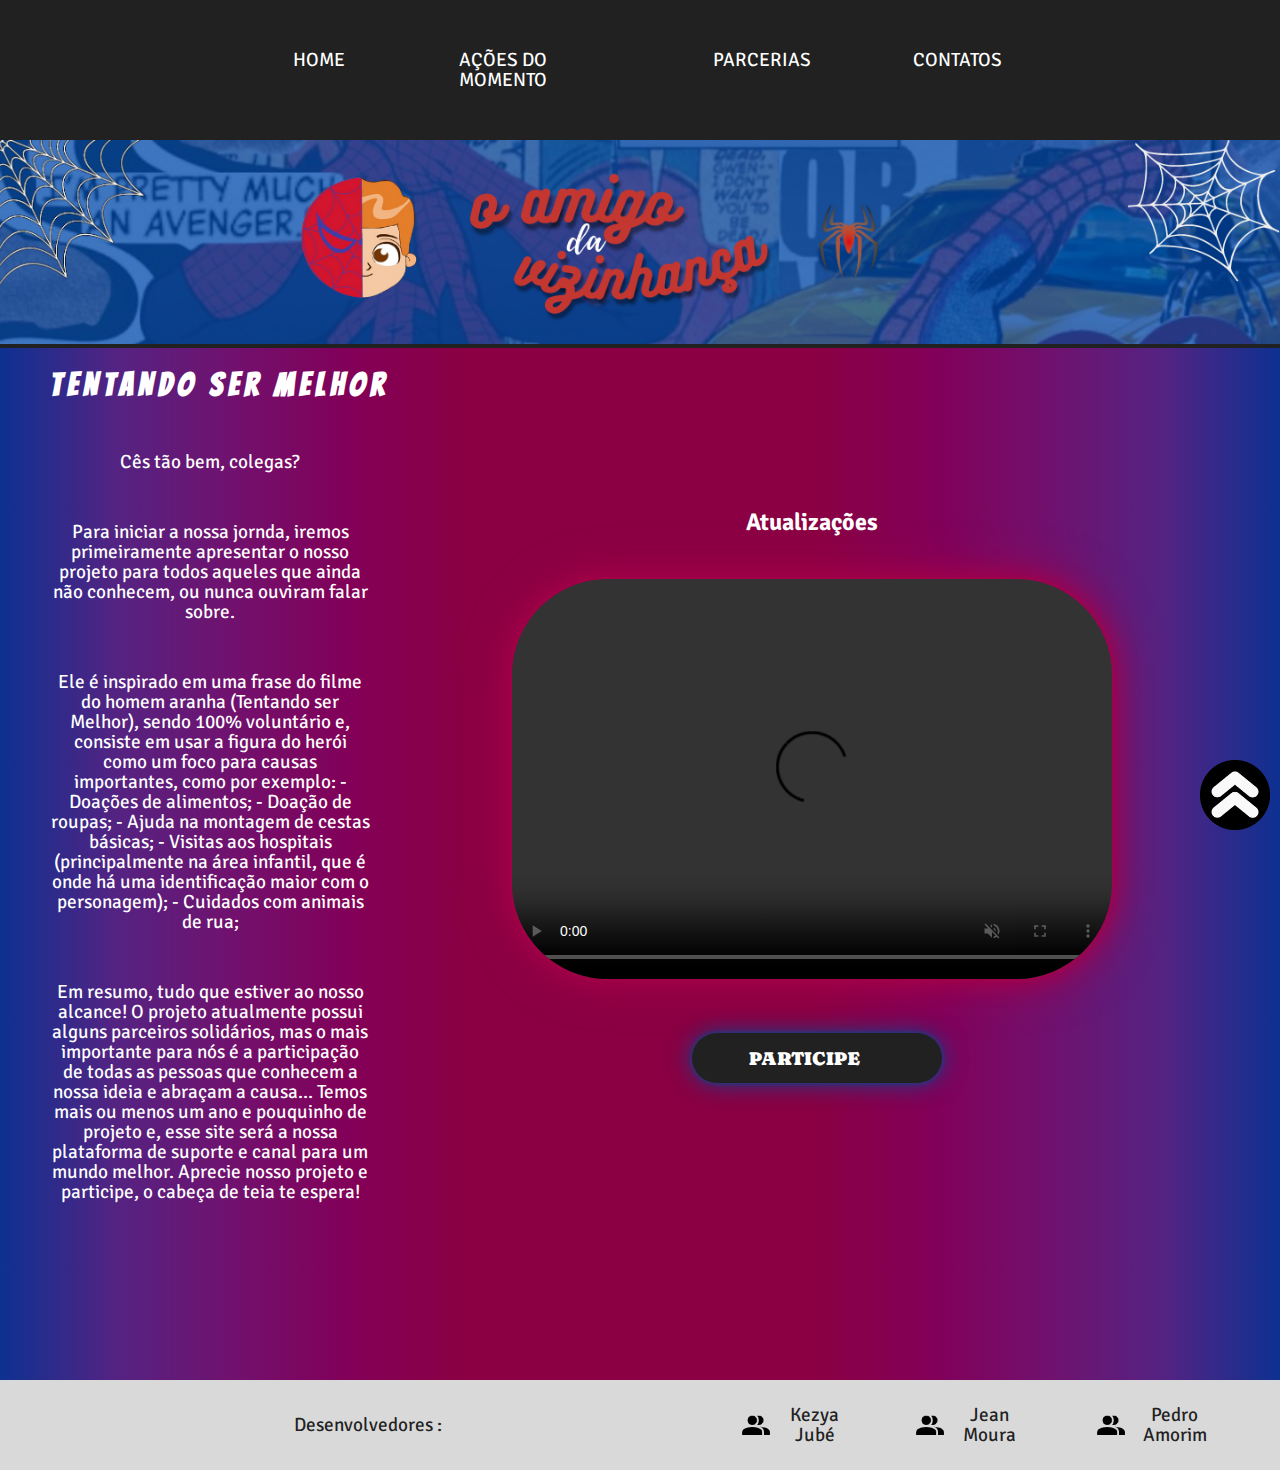
==== index.html @ 4686bcde "Add files via upload" ====
<!DOCTYPE html>
<html lang="pt-br">
<head>
	
	<meta charset="utf-8">
	<meta name="author" content="Jean Moura Carvalho">
	<meta name="description" content="site com uma imagem incial com um banner do homem aranha, que é o atrativo do projeto, este site tem como proposito de alcançar pessoas mais vulneraveis com divulgação de boas ações,doaçoes e parcerias"/>
	<meta name="viewport" content="width=device-width, initial-scale=1">
	<title>Amigo da vizinhança</title>
	<meta name="keyworld" content="spiderman,homem-aranha,doação,projeto,boas ações"/>
	<link rel="stylesheet" type="text/css" href="estilos.css">
</head>
<body>
	
		<header>
			<nav>
				
				<a href="#layout"><p>HOME</p></a>
				<a href="pag-momentos.html#AcoesDoMomento"><p>AÇÕES DO MOMENTO</p></a>
				<a href="pag-parceirias.html#layout-pag-3"><p>PARCERIAS</p></a>
				<a href="pag-contatos.html#layout-pag-4"><p>CONTATOS</p></a>
			
			
			</nav>
			
			<div class="mobile-menu-icon"> 
				<button onclick="menuShow()"><img src= "midias/menu-mobile.png" class="icon"/> </button>
			</div>

			<div class="menu-mobile">
				<ul>
				<li><a href="#layout"><p><b>HOME</b></p></a></li>
				<li><a href="pag-momentos.html#AcoesDoMomento"><p><b>AÇÕES DO MOMENTO</b></p></a></li>
				<li><a href="pag-parceirias.html#layout-pag-3"><p><b>PARCERIAS</b></p></a></li>
				<li><a href="pag-doações.html#banner"><p><b>DOAÇÕES</b></p></a></li>
				<li><a href="#"><p><b>CONTATOS</b></p></a></li>
				</ul>
			</div>
			
			
			<div id="banner" >

				<img src="banner.png">
		
			</div>
		</header>
		
		<section id="pag-1">
		
		<div id="home">
			<div id="texto-home" >
					
					
					<h1>TENTANDO SER MELHOR</h1>

					<p>Cês tão bem, colegas?</p>
				    <p> Para iniciar a nossa jornda, iremos primeiramente apresentar o nosso projeto para todos aqueles que ainda não conhecem, ou nunca ouviram falar sobre.</p>
					<p> Ele é inspirado em uma frase do filme do homem aranha (Tentando ser Melhor), sendo 100% voluntário e, consiste em usar a figura do herói como um foco para causas importantes, como por exemplo: - Doações de alimentos; - Doação de roupas; - Ajuda na montagem de cestas básicas; - Visitas aos hospitais (principalmente na área infantil, que é onde há uma identificação maior com o personagem); - Cuidados com animais de rua;</p>
					<p>Em resumo, tudo que estiver ao nosso alcance! O projeto atualmente possui alguns parceiros solidários, mas o mais importante para nós é a participação de todas as pessoas que conhecem a nossa ideia e abraçam a causa… Temos mais ou menos um ano e pouquinho de projeto e, esse site será a nossa plataforma de suporte e canal para um mundo melhor. Aprecie nosso projeto e participe, o cabeça de teia te espera!</p>

				
				</div>
				<div id="texto-mobile">
					<h1>TENTANDO SER MELHOR</h1>

						<p>Cês tão bem, colegas?
				     Para iniciar a nossa jornda, iremos primeiramente apresentar o nosso projeto para todos aqueles que ainda não conhecem, ou nunca ouviram falar sobre.
					 Ele é inspirado em uma frase do filme do homem aranha (Tentando ser Melhor), sendo 100% voluntário e, consiste em usar a figura do herói como um foco para causas importantes, como por exemplo: - Doações de alimentos; - Doação de roupas; - Ajuda na montagem de cestas básicas; - Visitas aos hospitais (principalmente na área infantil, que é onde há uma identificação maior com o personagem); - Cuidados com animais de rua;
					Em resumo, tudo que estiver ao nosso alcance! O projeto atualmente possui alguns parceiros solidários, mas o mais importante para nós é a participação de todas as pessoas que conhecem a nossa ideia e abraçam a causa… Temos mais ou menos um ano e pouquinho de projeto e, esse site será a nossa plataforma de suporte e canal para um mundo melhor. Aprecie nosso projeto e participe, o cabeça de teia te espera!</p>
					</div>
					
				<div id="pag-video" >
					<h2>Atualizações</h2>
						
					<video id="video-home" src="midias/video.mp4" autoplay lay controls muted loop preload="auto" poster="">
										Seu navegador não suporta vídeo!
							
					</video>

					<div id="btn-partipice" >
						<a href="pag-momentos.html#pag-2"><p>PARTICIPE</p></a>
						

					</div>
				
				</div>	
			

			
		</div>
			
		
	
		
		<div class="bt-topo" ><a href="#banner">
			<img  src="midias/seta.png">
			</a>
		</div>

		

			
		

		<footer >
			<div  class="footer-mobile">
	
				<p class="logo-contatos">Desenvolvedores :</p>
				<a class="logo-contatos" href="https://www.instagram.com/kezyajube/" target="_blank">

					<img src="midias/pessoas.png" />
					<p>Kezya Jubé</p></a>
					
				<a class="logo-contatos" href="https://www.instagram.com/puts_gg/" target="_blank">
					<img src="midias/pessoas.png" />
					<p>Jean Moura</p></a>
					
				

				<a  class="logo-contatos" href="mailto:pedroamorimduarte4@gmail.com">
					<img src="midias/pessoas.png"/> <p>Pedro Amorim</p> </a>
		</div>
		</footer>
		</section>
		
	</body>
</html>
---- estilos.css ----
@import url('https://fonts.googleapis.com/css2?family=Bangers&family=Caprasimo&family=Signika+Negative:wght@300&display=swap');

* {
  margin: 0;
  padding: 0;
}


body {
  background-image: linear-gradient(to right, #0d3192, #542382, #71116e, #820058, #8a0043, #8a0043, #8a0043, #8a0043, #820058, #71116e, #542382, #0d3192);
  width: 100%;
}


header {
  background-color: #212121;
  
  
}

header img,nav,footer {
  width:100vw;
  height: 100%;
}
header img{width: 100%;}

nav {
  text-align: center;
  width: 100%;
  display: flex;
  justify-content: center;
 
}

nav a {
  text-decoration: none;
  color: #ffffff;
}

nav p {
  color: #ffffff;
}

nav p:hover {
  text-decoration: none;
  color: #afdbfe;
  align-items: center;
  font-size: 1.5em;
  transition: 0.30s;
}

#home{
display:flex;
 }

#home h1{
	margin-left: 50px;
}

h1 {
  color: #ffffff;
  margin:20px;
  font-size: 2em;
  font-family: Bangers, cursive;
  letter-spacing: 5px;

}

p {
  font-family: Signika Negative, serif;
  color: #ffffff;
  margin:50px;
  line-height: 20px;
  font-size: 1.2em;
  width: 50%;
  text-align: center;
}

h2 {
  font-family: Signika Negative, serif;
  color: #ffffff;
  margin: 7%;

  text-align: center;
}
#texto-home{
	width: 50%;
}
#pag-video {
  margin-top: 150px;
  position:absolute;
  left: 40%;
  top:35%;

}

#video-home {
  width:600px;
  height:400px;
  border-radius: 1in;
  box-shadow: 0 0 5px #a70049, 0 0 25px #a70049, 0 0 50px #a70049;
  transition: 0.5s;
  
}
#video-home:hover{
	border-radius: 25px;
}

#btn-partipice {
	 width: 250px;
	 height: 50px;
	 margin-left: 30%;
	 background-color: #212121;
	 border-radius: 30px;
	 box-shadow: 0 0 5px #0d448c, 0 0 25px #0d448c;
	 cursor: url(cursor.png), pointer;
	 text-align: center;
	
	
	
	 

}
#btn-partipice:hover{
	box-shadow: 0 0 5px #0d448c, 0 0 25px #ffffff;
	width: 280px;
}

#btn-partipice p{
  font-family: Caprasimo;
  color: white;
  font-size: 1.2em;
   position: relative;
 	top: 15px;
}

#btn-partipice a{
 text-decoration: none;
}

#btn-partipice p:hover {
  font-family: Caprasimo;
  color: white;
  text-decoration: none;
  font-size: 1.4em;
  transition: 0.5s;

}

.footer-mobile {
  background-color: #D9D9D9;
  width: 100vw;
  height: 90px;
  margin-top: 10%;
  display: flex;
  justify-content: center;
  position: relative;
 bottom:0;
}
.footer-mobile a {text-decoration: none;}
.footer-mobile p{ color: #212121;}
.logo-contatos {
  display: flex;
  justify-content: center;
  align-items: center;
  margin: 40px;
}

.logo-contatos img {
  width: 30px;
  height: 30px;
  margin-right: 10px;
}

.logo-contatos p {
  font-family: Signika Negative, serif;
  color: #212121;
  text-decoration: none;
  font-size: 1.2rem;
  margin: 0;
}


.bt-topo{background-color:#212121;
	width: 70px;
	height: 70px;
	border-radius: 35px;
	position: fixed;
	right: 10px;
	bottom: 70px;
	z-index: 1;
}
.bt-topo img{
	width: 70px;
	height: 70px;
}
.bt-topo:hover{
	box-shadow: 0 0 5px #ffffff, 0 0 25px #ffffff,0 0 50px #ffffff,0 0 100px #ffffff,0 0 200px #ffffff;
	transition: 0.5s;
}
.logo-contatos {
	display: flex;
	justify-content:center;
	text-align: right;
	margin:20px;
}
.logo-contatos img{
	width:30px;
	height: 30px;
}
.logo-contatos a{
	margin-bottom: 50px;
	display: flex;
}
#home,#pag-1{
	padding: 0;
	margin: 0;
}
/*pagina ações do momento*/
#pag-2{
width:100%; 
display: flex;
}

#pag-2 h1{
	margin-left:15%;
}

input {display:none;}

.carousel {
    overflow: hidden;
    position: relative;
  	right: 20%;
    bottom:20px;
    width: 500px;
    height: 40%;
   background-image: linear-gradient(to bottom, #0d3192, #542382, #71116e, #820058, #8a0043, #8a0043, #8a0043, #8a0043, #820058, #71116e, #542382, #0d3192);
    border-radius: 20px;
    margin:10%;
}

.carousel-images {
    position: relative;
    top: 0;
    left: 0;
    display: flex;
    width: 400%;
    height: 30%;
    transition: 0.5s;
}

.carousel-images img {
	width: 50%;
	height: 70%;
    object-fit:contain;
}

.carousel-controls {
    height: 100%;
    justify-content: flex-end;
}

.carousel-controls, .dots {
    position: absolute;
    z-index: 1;
    display: flex;
    align-items: flex-end;
    width: 100%;
}

label {
    position: relative;
    z-index: 0;
    display: block;
    width: 24px;
    height: 24px;
    border-radius: 50%;
    background: rgba(255, 255, 255, 0.5);
    transition: 0.3s;
}

.dots {
    left: 0;
    bottom: 0;
    height: 400px;
    background: linear-gradient(transparent, #000 90%);
    gap: 12px;
    justify-content: center;
    padding-bottom: 50px;
}

input:nth-child(1):checked ~
.dots label:nth-child(1),

input:nth-child(2):checked ~
.dots label:nth-child(2),

input:nth-child(4):checked ~
.dots label:nth-child(4)

input:nth-child(3):checked ~
.dots label:nth-child(3)
{
    background: rgba(255, 255, 255, 0.95);
}

input:nth-child(1):checked ~ .carousel-images {
    translate: 0;
}

input:nth-child(2):checked ~ .carousel-images {
    translate: -25%;
}

input:nth-child(3):checked ~ .carousel-images {
    translate: -50%;
}

input:nth-child(4):checked ~ .carousel-images {
    translate: -75%;
}
/*pagina parceirias */

#pag-3{
	height:100vh;
	margin-bottom: 30%;
}
#layout-pag-3 p {width: 80%;
	margin:40px;
	position: relative;
	left: 10%;
}
#layout-pag-3 h1{
	text-align: center;
	justify-content: center;
}
#btn-Parceirias{
	width: 400px;
	height:50px;
	margin-top:60px;
	background-color: #212121;
	border-radius: 30px;
	box-shadow: 0 0 5px #0D448C,0 0 25px #0D448C;
	cursor:url(cursor.png),pointer;
	justify-content: center;
	position:absolute;
	left: 35%;
}
#btn-Parceirias:hover{
	width: 500px;
}
#btn-Parceirias p {
	font-family:Caprasimo; 
	color:white;
	position: relative;
	bottom:60%;
	
}
#btn-Parceirias a {
	text-decoration: none;
	position:relative;
	right: 40px;
}

#btn-Parceirias:hover{
box-shadow: 0 0 5px #ffffff, 0 0 25px #ffffff,0 0 50px #ffffff,0 0 100px #ffffff,0 0 200px #ffffff;
	transition: 0.5s;
}
#btn-Parceirias p:hover{
	font-family:Caprasimo; 
	color:white;
	text-decoration: none;
	font-size: 1.4em;
	transition: 0.5s;
}
.mobile-menu-icon{display:none;}
.menu-mobile{display: none;}
#texto-mobile{display: none;}

/*pagina-contatos*/
#layout-pag-4 h1{
	position: relative;
	left: 40%;}
#layout-pag-4 p  {
	position:relative;
	left: 20%;
}
#pag-logo-contatos{
	display: flex;
}
#logos img{width: 80px;
height: 80px;}
#logos p{
	font-size: 3em;
	position: relative;
	left:10px;
color: white;}
#logos a { text-decoration: none; }






















/*media query*/

@media(min-width:360px) and (max-width:480px){
*{
	padding:0;
	margin:0;
}
body{width: 100vw;
}

html{
	width:100vw;
	height: 100vh;
}

nav{
	display: none;
}

.mobile-menu-icon{
	justify-content: right;
}
.icon{
	
	height: 20px;
	width: 30px;
	
}

#banner{
	height: 100%;
	width: 100vw;

}
#home,#pag-1{
	width: 100vw;
	height: 100px;
	display: block;
}

#banner img{
	width: 100%;
	height: 100%;
}
#menu{
	display: none;
}
	
.mobile-menu-icon{
	width: 100vw;
	height: 40px;
	display:flex;
}

#texto-home p{
	display: none;
}

#pag-1 p{
	width:100%;
	font-size: 0.8em;	
}
#pag-1 h1{
	position: relative;
	left: 30%;
	width: 90%;
}

#texto-mobile{
	color: white;
	font-size: 0.8em;
	width: 80%;
	text-align: center;
	display: list-item;
}

h1{
	font-size: 1em;
	text-align: center;
}

h2{
	font-size: 0.9em;
	position: relative;
	right: 100%;
	top:40%;

}
	
#pag-video{
	height:50px;
	left:50%;
	margin-top:50%;
}

#pag-video h2{
	position: absolute;
	top: 300%;
	transform: translate(40px);
}

#video-home{
	width:300px;
	height: 200px;
	position: absolute;
	top:400% ;
	transform: translate(-50%);
}
#video-home:hover{
	border-radius: 0in;
}
	
#btn-partipice{
	width: 100px;
	height: 50px;
	position: relative;
	top:720%;
	right: 80%;
}
#btn-partipice p{
	position: relative;
	top: 15px;
	right:50px;
}
		
#btn-partipice:hover{
	width: 110px;
}
		
.footer-mobile{
	width: 100vw;
	height:80px;
	position: absolute;
	bottom: -500px;
	display: flex;	
}

.logo-contatos img{
	width: 20px;
	height: 20px;
	position: relative;
	top:5px;
	right: 50%;


}
.logo-contatos p{
	width: 100%;
	position: relative;
	top: 15px; 
	right: 16px;
	font-size:0.7em;
	margin:0;
	padding: 0;
}
.logo-contatos{
	display: block;
	width: 100vw;
	margin:0;
	padding: 0;
}

.open{
	display: block;
	}
	
.bt-topo{
	width: 2px;
	height:2px;
	position: fixed;
	left: 80%;
	bottom: 100px;
	z-index: 1;
}
	
.bt-topo img{
	width: 40px;
	height: 40px;
	}

		/*pag-2*/
#pag-2{display: block;
}
#pag-2 p{
	font-size: 0.8em;
	width: 80%;
	margin: 0;
	position: relative;
	left: 50px; 
	
}
	
.carousel{
	width: 60vw;
	position: relative;
	bottom: 30%;
	left:50px;
	margin-right: 0;
}

.carousel-images{margin-right: 0;}

/*pagina-parcerias*/

#pag-3 p{
	font-size: 0.8em;
	width: 80%;
	margin: 0;
	position: relative;
	left: 50px; 
}
#btn-Parceirias{
	width: 300px;
	position: relative;
	left:10%;
}
#btn-Parceirias p{
	font-size: 0.8em;
	position: relative;
	top:15px;
	right:30%;
}
#btn-Parceirias:hover{
	width:320px;
} 
#btn-Parceirias:hover p{
	font-size: 1em;
	position: relative;
	top:3px;
}
}
	


































@media (min-width:481px) and (max-width: 768px){
	body,nav,header,footer,#pag-1,#pag-2,#pag-3{width: 100vw;
	}


#pag-1,#pag-2,#pag-3{
	width: 133vw;
	display: block;
	background-color:blue;
	}

#pag-1{display: block;}
#pag-1 h1 {
	position: relative;
	top:25px;
	left: 50%;
}
#pag-1 p{
	
	position:relative;
	left: 30px;
}
header{
	width: 133vw;
}
header a{
	font-size:0.8em;
	margin: 0;
	padding: 0;
}
nav{
	width: 100vw;
}
#texto-mobile{
	width: 180vw;
	display:inline;
	position: relative;
	left:10px;
}
#texto-mobile h1{
position: relative;
left: 50px;
}
#texto-home{
	display: none;
}
#video-home{
	width: 150px;
	height: 100px;	
}
.bt-topo{
	position: relative;
	bottom:-70px;
	left: 85%;
}
.footer-mobile{
	width: 133vw;
}
#pag-video{
	position: relative;
	
	
}

}










@media (min-width:769px) and (max-width:1024px){
 section, nav,header{
 	width: 100%;}

 nav{
 }

 nav a{
 	margin:0;
 }
 nav p{
 	font-size: 1em;}

 p{
 	font-size: 0.8em;

 }
  #pag-1 {
  	background-color:gray;
    display: flex;
    flex-direction: column;
    align-items: center;
  }
  #home{

  	display: block;
  }

  #texto-home {
    margin-bottom: 20px;
    width: 90%;
  }
  h2{
  	position: relative;
  	right: 80px;
  }

  #pag-video {
  	margin:20px;
    width: 90%;
    position:absolute;
    top: 150%;
    border-radius:none;
    
  }
  footer {
  	width: 100%;
    position: absolute;
    top: 300%;
  }

#bt-topo{
	position: fixed;
	right: 30px;
	top: 80%;
	z-index: 1
}

#pag-2 p {
	font-size: 1em;
}
#btn-Parceirias{
	width: 300px;

}
}
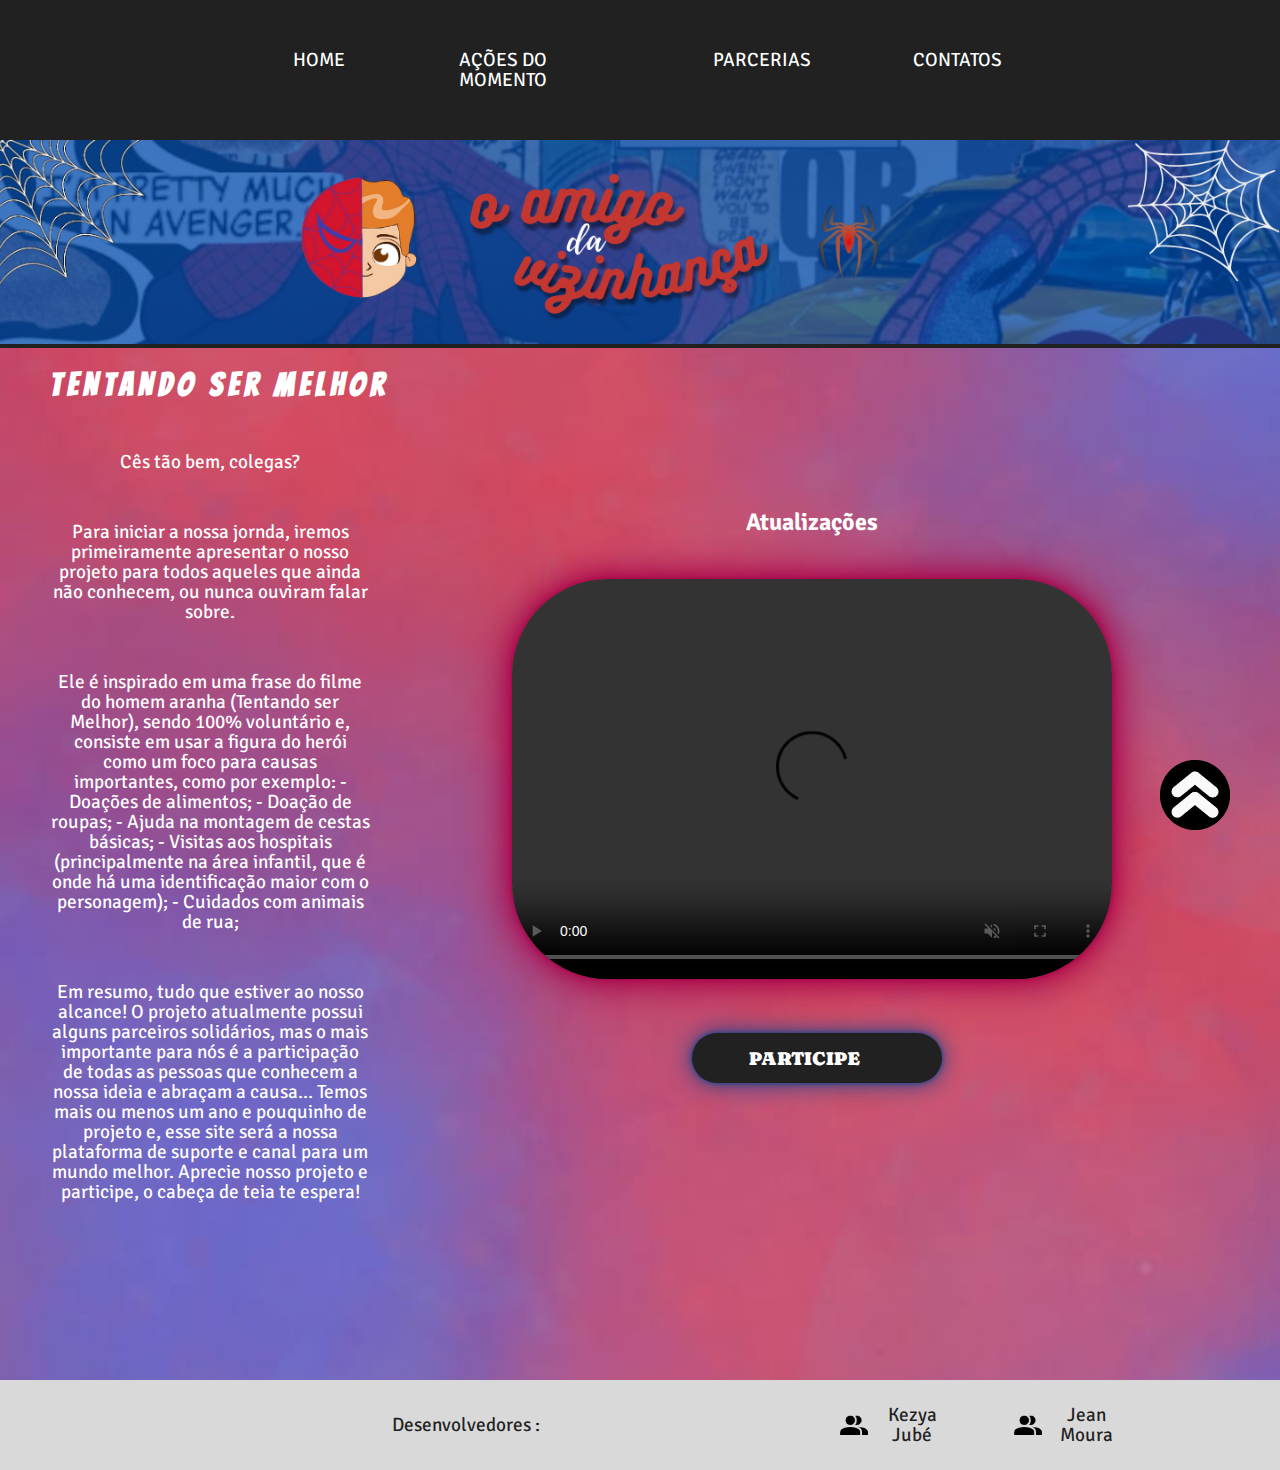
==== commit 9c0b92b5: "Add files via upload" ====
--- a/index.html
+++ b/index.html
@@ -10,7 +10,7 @@
 	<meta name="keyworld" content="spiderman,homem-aranha,doação,projeto,boas ações"/>
 	<link rel="stylesheet" type="text/css" href="estilos.css">
 </head>
-<body>
+<body id="1" background="midias/fundo.png">
 	
 		<header>
 			<nav>
@@ -92,7 +92,7 @@
 		
 	
 		
-		<div class="bt-topo" ><a href="#banner">
+		<div class="bt-topo" ><a href="#1">
 			<img  src="midias/seta.png">
 			</a>
 		</div>
@@ -117,9 +117,7 @@
 					
 				
 
-				<a  class="logo-contatos" href="mailto:pedroamorimduarte4@gmail.com">
-					<img src="midias/pessoas.png"/> <p>Pedro Amorim</p> </a>
-		</div>
+			
 		</footer>
 		</section>
 		
--- a/estilos.css
+++ b/estilos.css
@@ -7,7 +7,7 @@
 
 
 body {
-  background-image: linear-gradient(to right, #0d3192, #542382, #71116e, #820058, #8a0043, #8a0043, #8a0043, #8a0043, #820058, #71116e, #542382, #0d3192);
+ 
   width: 100%;
 }
 
@@ -181,12 +181,13 @@
 }
 
 
-.bt-topo{background-color:#212121;
+.bt-topo{
+	background-color:#212121;
 	width: 70px;
 	height: 70px;
 	border-radius: 35px;
 	position: fixed;
-	right: 10px;
+	right: 50px;
 	bottom: 70px;
 	z-index: 1;
 }
@@ -389,12 +390,12 @@
 #pag-logo-contatos{
 	display: flex;
 }
-#logos img{width: 80px;
-height: 80px;}
+#logos img{width: 50px;
+height: 50px;}
 #logos p{
-	font-size: 3em;
+	font-size: 1em;
 	position: relative;
-	left:10px;
+	left:-80px;
 color: white;}
 #logos a { text-decoration: none; }
 
@@ -421,289 +422,316 @@
 
 /*media query*/
 
-@media(min-width:360px) and (max-width:480px){
-*{
-	padding:0;
-	margin:0;
-}
-body{width: 100vw;
-}
-
-html{
-	width:100vw;
-	height: 100vh;
-}
-
-nav{
-	display: none;
-}
-
-.mobile-menu-icon{
-	justify-content: right;
-}
-.icon{
+@media(min-width:350px) and (max-width:768px){
 	
-	height: 20px;
-	width: 30px;
+	*{
+		padding:0;
+		margin:0;
+	}
 	
-}
-
-#banner{
-	height: 100%;
-	width: 100vw;
-
-}
-#home,#pag-1{
-	width: 100vw;
-	height: 100px;
-	display: block;
-}
-
-#banner img{
+	body{
+		width: 100vw;
+	}
+
+	html{
+		width:100vw;
+		height: 100vh;
+	}
+
+	nav{
+		display: none;
+	}
+
+	.mobile-menu-icon{
+		justify-content: right;
+	}
+	.icon{
+		
+		height: 20px;
+		width: 30px;
+		
+	}
+
+	#banner{
+		height: 100%;
+		width: 100vw;
+
+	}
+	#home,#pag-1{
+		width: 100vw;
+		height: 100px;
+		display: block;
+	}
+
+	#banner img{
+		width: 100%;
+		height: 100%;
+	}
+	#menu{
+		display: none;
+	}
+		
+	.mobile-menu-icon{
+		width: 100vw;
+		height: 40px;
+		display:flex;
+	}
+
+	#texto-home p{
+		width: 100%;
+		letter-spacing:0.1em;
+		line-height: 15px;
+		position: relative;
+		left: 40%;
+	}
+
+	#pag-1 p{
+		font-size: 0.8em;	
+	}
+	#pag-1 h1{
+		position: relative;
+		left: 30%;
+		width: 90%;
+	}
+
+	#texto-mobile{
+		color: white;
+		font-size: 1em;
+		
+		}
+
+	h1{
+		font-size: 1em;
+		position: absolute;
+		left: 50px;
+	}
+
+	h2{
+		font-size: 0.9em;
+		position: relative;
+		right: 100%;
+		top:40%;
+
+	}
+		
+	#pag-video{
+		height:50px;
+		left:55%;
+		position: absolute;
+		top: 700px;
+	}
+
+	#pag-video h2{
+		position: absolute;
+		top: 230%;
+		font-size: 0.9em;
+		transform: translate(40px);
+	}
+
+	#video-home{
+		width:300px;
+		height: 200px;
+		position: absolute;
+		top:300% ;
+		border-radius: 0in;
+		transform: translate(-50%);
+	}
+	#video-home:hover{
+		border-radius: 0in;
+	}
+
+	#btn-partipice{
+		width: 100px;
+		height: 50px;
+		position: relative;
+		top:630%;
+		right: 80%;
+	}
+	#btn-partipice p{
+		position: relative;
+		top: 15px;
+		right:40px;
+	}
+			
+	#btn-partipice:hover{
+		width: 110px;
+	}
+			
+	.footer-mobile{
+		width: 100%;
+		height:60px;
+		display: flex;
+		justify-content: center;
+		align-items: center;	
+		
+	}
+	.img-contatos {
+		width: 40px;
+	}
+
+
+	#logos img{
+		width: 30px;
+		height: 30px;
+		position: relative;
+		top:5px;
+		right: 50%;
+	}
+	#logos p{
+		text-align: center;
+		width: 100%;
+		position: relative;
+		left: -30px;
+		font-size:1em;
+		padding: 0;
+	}
+	.logo-contatos{
+		display: block;
+		width: 100vw;
+		margin:0;
+		padding: 0;
+	}
+
+	.open{
+		display: block;
+		}
+		
+	.bt-topo{
+		width: 2px;
+		height:2px;
+		position: fixed;
+		left: 85%;
+		bottom: 120px;
+		z-index: 1;
+	}
+		
+	.bt-topo img{
+		width: 40px;
+		height: 40px;
+		}
+
+			/*pag-2*/
+	#pag-2{
+		display: block;
+		margin-top: 20%;
+	}
+
+	#pag-2 p{
+		text-align: justify;
+		font-size: 0.8em;
+		width: 80%;
+		margin: 0;
+		line-height:15px; 
+		position: relative;
+		left: 50px; 
+		top: 40%;
+	}
+	#pag-2 h1{
+	 	position: absolute;
+		top:130px;
+	}
+		
+	.carousel{
+		width: 60vw;
+		position: relative;
+		bottom: 30%;
+		left:50px;
+		margin-right: 0;
+	}
+
+	.carousel-images{
+		margin-right: 0;
+	}
+
+	/*pagina-parcerias*/
+
+	#pag-3 p{
+		font-size: 0.8em;
+		width: 80%;
+		margin: 0;
+		position: relative;
+		left: 50px; 
+	}
+	#btn-Parceirias{
+		width: 300px;
+		position: relative;
+		left:10%;
+	}
+	#btn-Parceirias p{
+		font-size: 0.8em;
+		position: relative;
+		top:15px;
+		right:30%;
+	}
+	#btn-Parceirias:hover{
+		width:320px;
+	} 
+	#btn-Parceirias:hover p{
+		font-size: 1em;
+		position: relative;
+		top:3px;
+	}
+
+	/*pagina-contatos*/
+	.logos p {
+		font-size:0.02em
+
+	}
+
+
+}
+
+
+
+
+
+
+
+
+
+
+
+
+
+
+
+
+
+
+
+
+
+
+
+
+
+
+
+
+
+
+
+@media (min-width:481px) and (max-width: 768px){
+	body{
 	width: 100%;
-	height: 100%;
-}
-#menu{
-	display: none;
-}
-	
-.mobile-menu-icon{
-	width: 100vw;
-	height: 40px;
-	display:flex;
-}
-
-#texto-home p{
-	display: none;
-}
-
-#pag-1 p{
-	width:100%;
-	font-size: 0.8em;	
-}
-#pag-1 h1{
-	position: relative;
-	left: 30%;
-	width: 90%;
-}
-
-#texto-mobile{
-	color: white;
-	font-size: 0.8em;
-	width: 80%;
-	text-align: center;
-	display: list-item;
-}
-
-h1{
-	font-size: 1em;
-	text-align: center;
-}
-
-h2{
-	font-size: 0.9em;
-	position: relative;
-	right: 100%;
-	top:40%;
-
-}
-	
-#pag-video{
-	height:50px;
-	left:50%;
-	margin-top:50%;
-}
-
-#pag-video h2{
-	position: absolute;
-	top: 300%;
-	transform: translate(40px);
-}
-
-#video-home{
-	width:300px;
-	height: 200px;
-	position: absolute;
-	top:400% ;
-	transform: translate(-50%);
-}
-#video-home:hover{
-	border-radius: 0in;
-}
-	
-#btn-partipice{
-	width: 100px;
-	height: 50px;
-	position: relative;
-	top:720%;
-	right: 80%;
-}
-#btn-partipice p{
-	position: relative;
-	top: 15px;
-	right:50px;
-}
-		
-#btn-partipice:hover{
-	width: 110px;
-}
-		
-.footer-mobile{
-	width: 100vw;
-	height:80px;
-	position: absolute;
-	bottom: -500px;
-	display: flex;	
-}
-
-.logo-contatos img{
-	width: 20px;
-	height: 20px;
-	position: relative;
-	top:5px;
-	right: 50%;
-
-
-}
-.logo-contatos p{
+}
+
+
+#pag-1,#pag-2,#pag-3{
 	width: 100%;
-	position: relative;
-	top: 15px; 
-	right: 16px;
-	font-size:0.7em;
-	margin:0;
-	padding: 0;
-}
-.logo-contatos{
-	display: block;
-	width: 100vw;
-	margin:0;
-	padding: 0;
-}
-
-.open{
-	display: block;
-	}
-	
-.bt-topo{
-	width: 2px;
-	height:2px;
-	position: fixed;
-	left: 80%;
-	bottom: 100px;
-	z-index: 1;
-}
-	
-.bt-topo img{
-	width: 40px;
-	height: 40px;
-	}
-
-		/*pag-2*/
-#pag-2{display: block;
-}
-#pag-2 p{
-	font-size: 0.8em;
-	width: 80%;
-	margin: 0;
-	position: relative;
-	left: 50px; 
-	
-}
-	
-.carousel{
-	width: 60vw;
-	position: relative;
-	bottom: 30%;
-	left:50px;
-	margin-right: 0;
-}
-
-.carousel-images{margin-right: 0;}
-
-/*pagina-parcerias*/
-
-#pag-3 p{
-	font-size: 0.8em;
-	width: 80%;
-	margin: 0;
-	position: relative;
-	left: 50px; 
-}
-#btn-Parceirias{
-	width: 300px;
-	position: relative;
-	left:10%;
-}
-#btn-Parceirias p{
-	font-size: 0.8em;
-	position: relative;
-	top:15px;
-	right:30%;
-}
-#btn-Parceirias:hover{
-	width:320px;
-} 
-#btn-Parceirias:hover p{
-	font-size: 1em;
-	position: relative;
-	top:3px;
-}
-}
-	
-
-
-
-
-
-
-
-
-
-
-
-
-
-
-
-
-
-
-
-
-
-
-
-
-
-
-
-
-
-
-
-
-
-
-@media (min-width:481px) and (max-width: 768px){
-	body,nav,header,footer,#pag-1,#pag-2,#pag-3{width: 100vw;
-	}
-
-
-#pag-1,#pag-2,#pag-3{
-	width: 133vw;
 	display: block;
 	background-color:blue;
-	}
-
-#pag-1{display: block;}
+}
+
+#pag-1{
+	display: block;
+}
 #pag-1 h1 {
 	position: relative;
 	top:25px;
 	left: 50%;
 }
 #pag-1 p{
-	
 	position:relative;
 	left: 30px;
 }
@@ -725,15 +753,15 @@
 	left:10px;
 }
 #texto-mobile h1{
-position: relative;
-left: 50px;
+	position: relative;
+	left: 50px;
 }
 #texto-home{
 	display: none;
 }
 #video-home{
 	width: 150px;
-	height: 100px;	
+	height: 100%;	
 }
 .bt-topo{
 	position: relative;
@@ -741,16 +769,15 @@
 	left: 85%;
 }
 .footer-mobile{
-	width: 133vw;
+	position: relative;
+	top:80%;
+	
 }
 #pag-video{
-	position: relative;
-	
-	
-}
-
-}
-
+	position: relative;	
+}
+
+}
 
 
 
@@ -764,66 +791,80 @@
  section, nav,header{
  	width: 100%;}
 
- nav{
- }
-
- nav a{
- 	margin:0;
- }
- nav p{
- 	font-size: 1em;}
-
- p{
- 	font-size: 0.8em;
-
- }
-  #pag-1 {
-  	background-color:gray;
-    display: flex;
-    flex-direction: column;
-    align-items: center;
-  }
-  #home{
-
-  	display: block;
-  }
-
-  #texto-home {
-    margin-bottom: 20px;
-    width: 90%;
-  }
-  h2{
-  	position: relative;
-  	right: 80px;
-  }
-
-  #pag-video {
-  	margin:20px;
-    width: 90%;
-    position:absolute;
-    top: 150%;
-    border-radius:none;
-    
-  }
-  footer {
-  	width: 100%;
-    position: absolute;
-    top: 300%;
-  }
-
-#bt-topo{
-	position: fixed;
-	right: 30px;
-	top: 80%;
-	z-index: 1
-}
-
-#pag-2 p {
-	font-size: 1em;
-}
-#btn-Parceirias{
-	width: 300px;
-
-}
-}
-
+	 nav{
+	 	display: block;
+	 }
+
+	 nav a{
+	 	margin:0;
+	 }
+	 nav p{
+	 	font-size: 1em;}
+
+	 p{
+	 	font-size: 0.8em;
+	 	text-align: justify;
+	 	position: relative;
+	 	left: 80px;
+
+	 }
+	  #pag-1 {
+	  	background-color:gray;
+	    align-items: center;
+	    display: block;
+	  }
+	  #home{
+
+	  	display: block;
+	  }
+
+	  #texto-home {
+	    margin-bottom: 20px;
+	    width: 100%;
+	  }
+	  h2{
+	  	position: relative;
+	  	right: 80px;
+	  }
+
+	  #pag-video {
+	  	margin:20px;
+	    width: 90%;
+	    position:relative;
+	    top: 150%;
+	    left:50px;
+	    border-radius:none;
+	    
+	  }
+	 #btn-partipice p{
+	 	font-size: 1.5em;
+	  	position: relative;
+	  	right: 40px;
+
+	  }
+	  footer {
+	  	width: 100%;
+	    position: relative;
+	    bottom: -5px;
+
+	  }
+	  footer  p{
+	  	position: relative;
+	  	left: 7px;
+	  }
+
+	#bt-topo{
+		position: fixed;
+		left: 10px;
+		top: 80%;
+		z-index: 1
+	}
+
+	#pag-2 p {
+		font-size: 1em;
+	}
+	#btn-Parceirias{
+		width: 300px;
+	}
+}
+
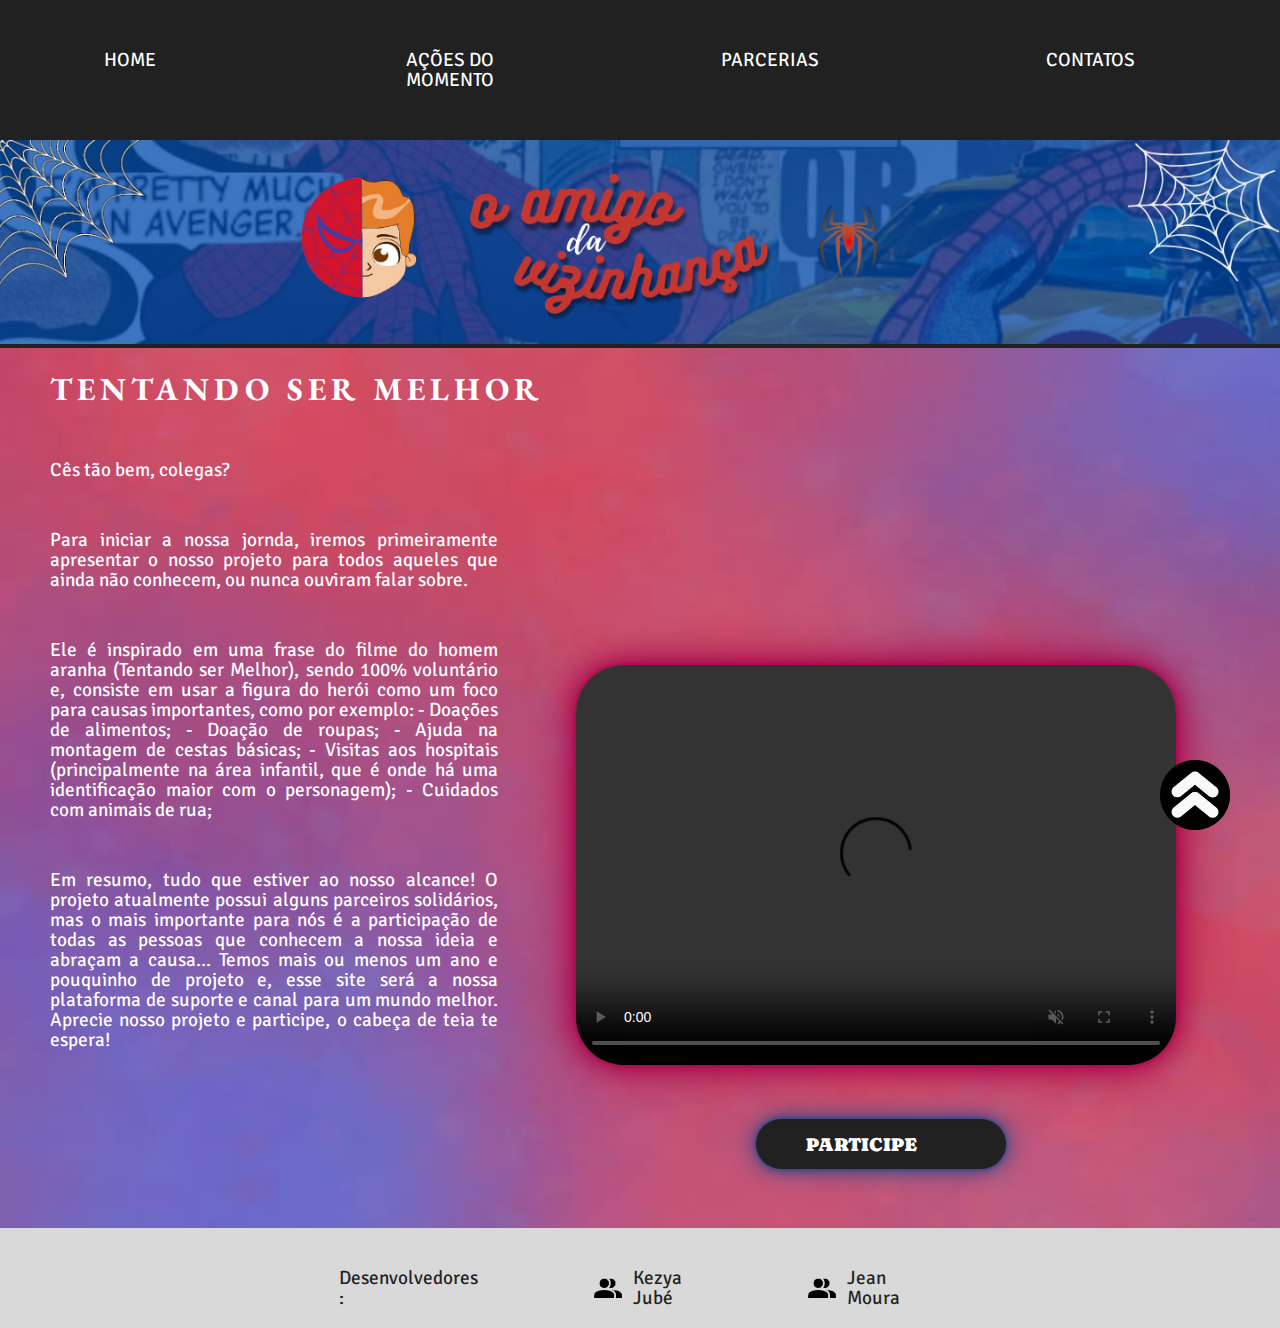
==== commit dfa316ba: "Add files via upload" ====
--- a/index.html
+++ b/index.html
@@ -23,19 +23,7 @@
 			
 			</nav>
 			
-			<div class="mobile-menu-icon"> 
-				<button onclick="menuShow()"><img src= "midias/menu-mobile.png" class="icon"/> </button>
-			</div>
-
-			<div class="menu-mobile">
-				<ul>
-				<li><a href="#layout"><p><b>HOME</b></p></a></li>
-				<li><a href="pag-momentos.html#AcoesDoMomento"><p><b>AÇÕES DO MOMENTO</b></p></a></li>
-				<li><a href="pag-parceirias.html#layout-pag-3"><p><b>PARCERIAS</b></p></a></li>
-				<li><a href="pag-doações.html#banner"><p><b>DOAÇÕES</b></p></a></li>
-				<li><a href="#"><p><b>CONTATOS</b></p></a></li>
-				</ul>
-			</div>
+			
 			
 			
 			<div id="banner" >
@@ -70,7 +58,7 @@
 					</div>
 					
 				<div id="pag-video" >
-					<h2>Atualizações</h2>
+					
 						
 					<video id="video-home" src="midias/video.mp4" autoplay lay controls muted loop preload="auto" poster="">
 										Seu navegador não suporta vídeo!
@@ -104,18 +92,25 @@
 
 		<footer >
 			<div  class="footer-mobile">
-	
-				<p class="logo-contatos">Desenvolvedores :</p>
-				<a class="logo-contatos" href="https://www.instagram.com/kezyajube/" target="_blank">
 
+				<div>
+					<p class="logo-contatos">Desenvolvedores :</p>
+				</div>
+
+				<div>
+					<a class="logo-contatos" href="https://www.instagram.com/kezyajube/" target="_blank">
 					<img src="midias/pessoas.png" />
 					<p>Kezya Jubé</p></a>
-					
-				<a class="logo-contatos" href="https://www.instagram.com/puts_gg/" target="_blank">
+				</div>
+
+				<div>
+					<a class="logo-contatos" href="https://www.instagram.com/puts_gg/" target="_blank">
 					<img src="midias/pessoas.png" />
 					<p>Jean Moura</p></a>
-					
-				
+						
+				</div>
+
+			</div>
 
 			
 		</footer>
--- a/estilos.css
+++ b/estilos.css
@@ -1,103 +1,103 @@
 @import url('https://fonts.googleapis.com/css2?family=Bangers&family=Caprasimo&family=Signika+Negative:wght@300&display=swap');
-
+@import url('https://fonts.googleapis.com/css2?family=EB+Garamond&display=swap');
 * {
-  margin: 0;
-  padding: 0;
+	margin: 0;
+  	padding: 0;
 }
 
 
 body {
+	width: 100%;
+}
+
+
+header {
+  	background-color: #212121;
+}
+
+header img,nav,footer {
+ 	 width:100vw;
+  	height: 100%;
+}
+header img{
+  	width: 100%;
+}
+
+nav {
+	text-align: center;
+	width: 100%;
+	display: flex;
+	justify-content: center;
  
-  width: 100%;
-}
-
-
-header {
-  background-color: #212121;
-  
-  
-}
-
-header img,nav,footer {
-  width:100vw;
-  height: 100%;
-}
-header img{width: 100%;}
-
-nav {
-  text-align: center;
-  width: 100%;
-  display: flex;
-  justify-content: center;
+}
+
+nav a {
+	text-decoration: none;
+	color: #ffffff;
+	width: 100%;
+}
+
+nav p {
+  	color: #ffffff;
+	  text-align:center;
+}
+
+nav p:hover {
+	text-decoration: none;
+	color: #afdbfe;
+	align-items: center;
+	font-size: 1.5em;
+	transition: 0.30s;
+}
+
+#home{
+   	display:flex;
+ }
+
+#home h1{
+   	margin-left: 50px;
+}
+
+h1 {
+	color: #ffffff;
+	margin:20px;
+	font-size: 2em;
+	font-family: 'EB Garamond', serif;
+	letter-spacing: 5px;
+	
+}
+
+p {
+	font-family: Signika Negative, serif;
+	color: #ffffff;
+	margin:50px;
+	line-height: 20px;
+	font-size: 1.2em;
+	width: 50%;
+	text-align:justify;
+}
+
+h2 {
+	font-family: Signika Negative, serif;
+	color: #ffffff;
+	margin: 7%;
+  	text-align: center;
+}
+#texto-home{
+ width: 70%;
  
 }
-
-nav a {
-  text-decoration: none;
-  color: #ffffff;
-}
-
-nav p {
-  color: #ffffff;
-}
-
-nav p:hover {
-  text-decoration: none;
-  color: #afdbfe;
-  align-items: center;
-  font-size: 1.5em;
-  transition: 0.30s;
-}
-
-#home{
-display:flex;
- }
-
-#home h1{
-	margin-left: 50px;
-}
-
-h1 {
-  color: #ffffff;
-  margin:20px;
-  font-size: 2em;
-  font-family: Bangers, cursive;
-  letter-spacing: 5px;
-
-}
-
-p {
-  font-family: Signika Negative, serif;
-  color: #ffffff;
-  margin:50px;
-  line-height: 20px;
-  font-size: 1.2em;
-  width: 50%;
-  text-align: center;
-}
-
-h2 {
-  font-family: Signika Negative, serif;
-  color: #ffffff;
-  margin: 7%;
-
-  text-align: center;
-}
-#texto-home{
-	width: 50%;
-}
 #pag-video {
-  margin-top: 150px;
+  margin-top: 350px;
   position:absolute;
-  left: 40%;
+  left: 45%;
   top:35%;
-
 }
 
 #video-home {
   width:600px;
   height:400px;
-  border-radius: 1in;
+  border-radius: 0.5in;
   box-shadow: 0 0 5px #a70049, 0 0 25px #a70049, 0 0 50px #a70049;
   transition: 0.5s;
   
@@ -114,12 +114,7 @@
 	 border-radius: 30px;
 	 box-shadow: 0 0 5px #0d448c, 0 0 25px #0d448c;
 	 cursor: url(cursor.png), pointer;
-	 text-align: center;
-	
-	
-	
-	 
-
+	 text-align: center; 
 }
 #btn-partipice:hover{
 	box-shadow: 0 0 5px #0d448c, 0 0 25px #ffffff;
@@ -127,11 +122,11 @@
 }
 
 #btn-partipice p{
-  font-family: Caprasimo;
-  color: white;
-  font-size: 1.2em;
-   position: relative;
- 	top: 15px;
+  	font-family: Caprasimo;
+  	color: white;
+ 	font-size: 1.2em;
+  	position: relative;
+	top: 15px;
 }
 
 #btn-partipice a{
@@ -149,13 +144,13 @@
 
 .footer-mobile {
   background-color: #D9D9D9;
-  width: 100vw;
-  height: 90px;
+  width: 100%;
+  height: 100px;
   margin-top: 10%;
   display: flex;
   justify-content: center;
   position: relative;
- bottom:0;
+ bottom:-10;
 }
 .footer-mobile a {text-decoration: none;}
 .footer-mobile p{ color: #212121;}
@@ -199,20 +194,7 @@
 	box-shadow: 0 0 5px #ffffff, 0 0 25px #ffffff,0 0 50px #ffffff,0 0 100px #ffffff,0 0 200px #ffffff;
 	transition: 0.5s;
 }
-.logo-contatos {
-	display: flex;
-	justify-content:center;
-	text-align: right;
-	margin:20px;
-}
-.logo-contatos img{
-	width:30px;
-	height: 30px;
-}
-.logo-contatos a{
-	margin-bottom: 50px;
-	display: flex;
-}
+
 #home,#pag-1{
 	padding: 0;
 	margin: 0;
@@ -222,6 +204,10 @@
 width:100%; 
 display: flex;
 }
+#pag-2 p{
+	width: 70%;
+	text-align:justify;
+}
 
 #pag-2 h1{
 	margin-left:15%;
@@ -232,19 +218,16 @@
 .carousel {
     overflow: hidden;
     position: relative;
-  	right: 20%;
+  	right: 10%;
     bottom:20px;
-    width: 500px;
-    height: 40%;
-   background-image: linear-gradient(to bottom, #0d3192, #542382, #71116e, #820058, #8a0043, #8a0043, #8a0043, #8a0043, #820058, #71116e, #542382, #0d3192);
+    width: 800px;
+    height: 50%;
     border-radius: 20px;
-    margin:10%;
+    margin-top:10%;
 }
 
 .carousel-images {
     position: relative;
-    top: 0;
-    left: 0;
     display: flex;
     width: 400%;
     height: 30%;
@@ -252,13 +235,13 @@
 }
 
 .carousel-images img {
-	width: 50%;
-	height: 70%;
+	width: 100%;
+	height: 100%;
     object-fit:contain;
 }
 
 .carousel-controls {
-    height: 100%;
+    height: 40%;
     justify-content: flex-end;
 }
 
@@ -284,7 +267,7 @@
 .dots {
     left: 0;
     bottom: 0;
-    height: 400px;
+    height: 100%;
     background: linear-gradient(transparent, #000 90%);
     gap: 12px;
     justify-content: center;
@@ -325,10 +308,12 @@
 
 #pag-3{
 	height:100vh;
-	margin-bottom: 30%;
-}
-#layout-pag-3 p {width: 80%;
-	margin:40px;
+}
+#pag-3{
+	margin-top: 80px;
+}
+#layout-pag-3 p {
+	width: 80%;
 	position: relative;
 	left: 10%;
 }
@@ -387,17 +372,21 @@
 	position:relative;
 	left: 20%;
 }
-#pag-logo-contatos{
-	display: flex;
-}
-#logos img{width: 50px;
-height: 50px;}
+
+#logos img{
+	width: 50px;
+	height: 50px;
+}
 #logos p{
-	font-size: 1em;
-	position: relative;
-	left:-80px;
-color: white;}
-#logos a { text-decoration: none; }
+	font-size: 1.2em;
+	color: white;
+	font-family: 'EB Garamond', serif;
+	letter-spacing: 2px;
+	left:10px;
+}
+#logos a { 
+	text-decoration: none;
+ }
 
 
 
@@ -428,6 +417,9 @@
 		padding:0;
 		margin:0;
 	}
+	p{
+		margin: 0;
+	}
 	
 	body{
 		width: 100vw;
@@ -439,17 +431,19 @@
 	}
 
 	nav{
-		display: none;
-	}
-
-	.mobile-menu-icon{
-		justify-content: right;
-	}
-	.icon{
-		
-		height: 20px;
-		width: 30px;
-		
+		display: block;
+	}
+	nav p{
+		width:100%;
+		text-align: center;
+		border: 7px #D9D9D9;
+	}
+	nav p:hover{
+		font-size:  1em;
+	}
+	header{
+		position: relative;
+		bottom:80;
 	}
 
 	#banner{
@@ -457,9 +451,9 @@
 		width: 100vw;
 
 	}
-	#home,#pag-1{
-		width: 100vw;
-		height: 100px;
+	#home{
+		width: 100%;
+		height: 100%;
 		display: block;
 	}
 
@@ -467,22 +461,13 @@
 		width: 100%;
 		height: 100%;
 	}
-	#menu{
-		display: none;
-	}
-		
-	.mobile-menu-icon{
-		width: 100vw;
-		height: 40px;
-		display:flex;
-	}
-
+	
+	
 	#texto-home p{
 		width: 100%;
 		letter-spacing:0.1em;
 		line-height: 15px;
-		position: relative;
-		left: 40%;
+		margin-left: 80px;
 	}
 
 	#pag-1 p{
@@ -490,14 +475,13 @@
 	}
 	#pag-1 h1{
 		position: relative;
-		left: 30%;
+		left: 10%;
 		width: 90%;
 	}
 
 	#texto-mobile{
 		color: white;
 		font-size: 1em;
-		
 		}
 
 	h1{
@@ -505,34 +489,18 @@
 		position: absolute;
 		left: 50px;
 	}
-
-	h2{
-		font-size: 0.9em;
-		position: relative;
-		right: 100%;
-		top:40%;
-
-	}
 		
 	#pag-video{
 		height:50px;
 		left:55%;
-		position: absolute;
-		top: 700px;
-	}
-
-	#pag-video h2{
-		position: absolute;
-		top: 230%;
-		font-size: 0.9em;
-		transform: translate(40px);
-	}
-
+		
+		
+	}
 	#video-home{
 		width:300px;
 		height: 200px;
-		position: absolute;
-		top:300% ;
+		position: relative;
+		top:40% ;
 		border-radius: 0in;
 		transform: translate(-50%);
 	}
@@ -544,26 +512,30 @@
 		width: 100px;
 		height: 50px;
 		position: relative;
-		top:630%;
-		right: 80%;
+		top:70%;
+		right: 50%;
 	}
 	#btn-partipice p{
 		position: relative;
-		top: 15px;
-		right:40px;
-	}
-			
+		left: 10px;
+	}
+	#btn-partipice p:hover{
+		font-size:0.8em;
+
+	}		
 	#btn-partipice:hover{
 		width: 110px;
+
 	}
 			
 	.footer-mobile{
 		width: 100%;
 		height:60px;
-		display: flex;
+		display:flex;
 		justify-content: center;
 		align-items: center;	
-		
+		position: absolute;
+		bottom: 0;
 	}
 	.img-contatos {
 		width: 40px;
@@ -587,14 +559,13 @@
 	}
 	.logo-contatos{
 		display: block;
-		width: 100vw;
-		margin:0;
+		margin-left:5px;
 		padding: 0;
 	}
-
-	.open{
-		display: block;
-		}
+	.logo-contatos img {
+		width: 17px;
+		height: 17px;
+	}
 		
 	.bt-topo{
 		width: 2px;
@@ -606,11 +577,14 @@
 	}
 		
 	.bt-topo img{
-		width: 40px;
+		width: 4px;
 		height: 40px;
+		margin: 5px;
 		}
-
-			/*pag-2*/
+	
+	
+
+		/*pag-2*/
 	#pag-2{
 		display: block;
 		margin-top: 20%;
@@ -677,7 +651,7 @@
 		font-size:0.02em
 
 	}
-
+	
 
 }
 
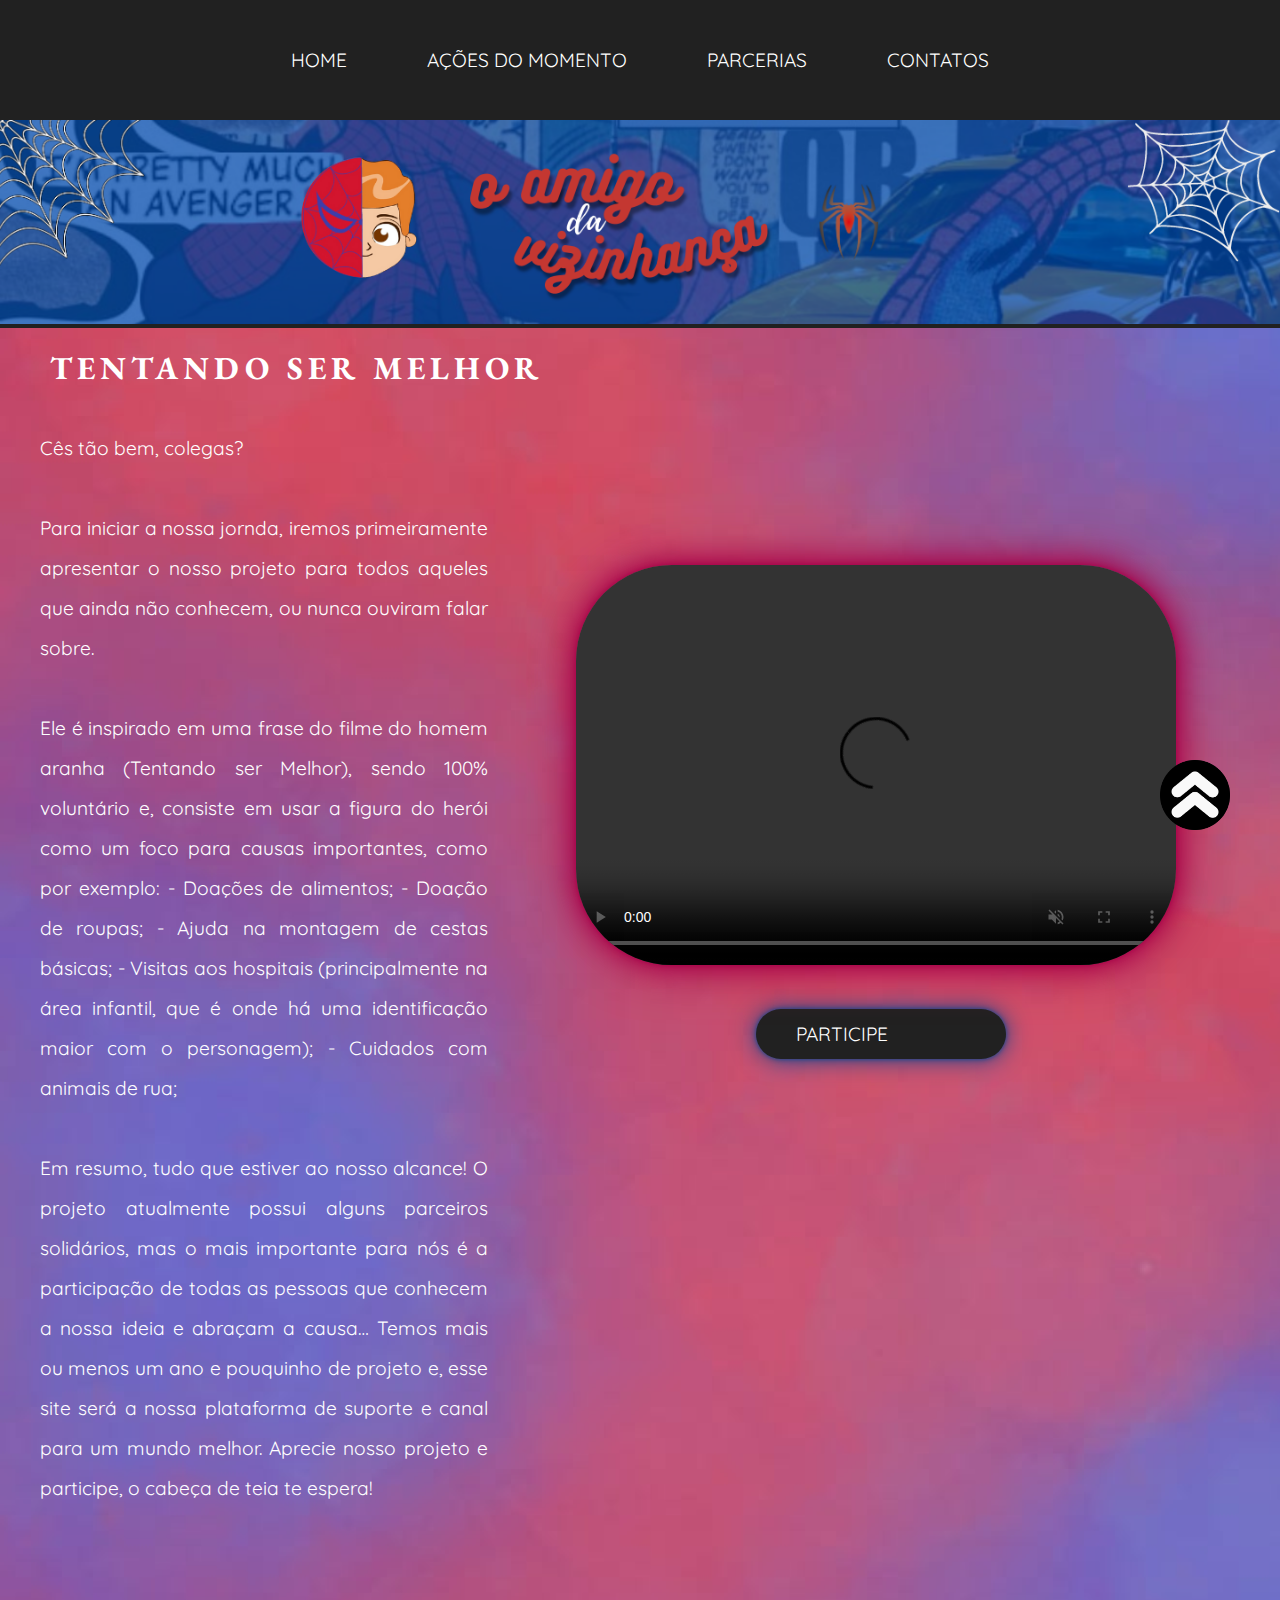
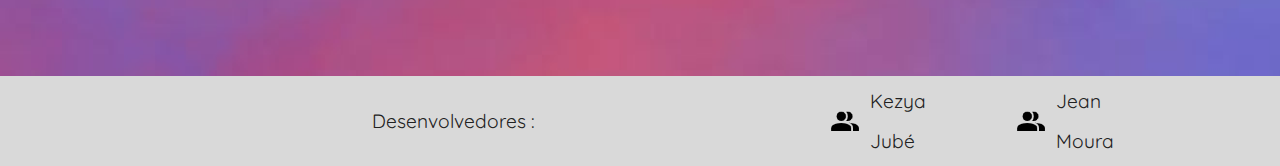
==== commit a8fa7c28: "Add files via upload" ====
--- a/index.html
+++ b/index.html
@@ -23,7 +23,19 @@
 			
 			</nav>
 			
-			
+			<div class="mobile-menu-icon"> 
+				<button onclick="menuShow()"><img src= "midias/menu-mobile.png" class="icon"/> </button>
+			</div>
+
+			<div class="menu-mobile">
+				<ul>
+				<li><a href="#layout"><p><b>HOME</b></p></a></li>
+				<li><a href="pag-momentos.html#AcoesDoMomento"><p><b>AÇÕES DO MOMENTO</b></p></a></li>
+				<li><a href="pag-parceirias.html#layout-pag-3"><p><b>PARCERIAS</b></p></a></li>
+				<li><a href="pag-doações.html#banner"><p><b>DOAÇÕES</b></p></a></li>
+				<li><a href="#"><p><b>CONTATOS</b></p></a></li>
+				</ul>
+			</div>
 			
 			
 			<div id="banner" >
@@ -92,25 +104,18 @@
 
 		<footer >
 			<div  class="footer-mobile">
+	
+				<p class="logo-contatos">Desenvolvedores :</p>
+				<a class="logo-contatos" href="https://www.instagram.com/kezyajube/" target="_blank">
 
-				<div>
-					<p class="logo-contatos">Desenvolvedores :</p>
-				</div>
-
-				<div>
-					<a class="logo-contatos" href="https://www.instagram.com/kezyajube/" target="_blank">
 					<img src="midias/pessoas.png" />
 					<p>Kezya Jubé</p></a>
-				</div>
-
-				<div>
-					<a class="logo-contatos" href="https://www.instagram.com/puts_gg/" target="_blank">
+					
+				<a class="logo-contatos" href="https://www.instagram.com/puts_gg/" target="_blank">
 					<img src="midias/pessoas.png" />
 					<p>Jean Moura</p></a>
-						
-				</div>
-
-			</div>
+					
+				
 
 			
 		</footer>
--- a/estilos.css
+++ b/estilos.css
@@ -1,103 +1,102 @@
-@import url('https://fonts.googleapis.com/css2?family=Bangers&family=Caprasimo&family=Signika+Negative:wght@300&display=swap');
-@import url('https://fonts.googleapis.com/css2?family=EB+Garamond&display=swap');
+@import url('https://fonts.googleapis.com/css2?family=EB+Garamond&family=Quicksand&display=swap');
 * {
-	margin: 0;
-  	padding: 0;
+  margin: 0;
+  padding: 0;
 }
 
 
 body {
-	width: 100%;
+ 
+  width: 100%;
 }
 
 
 header {
-  	background-color: #212121;
-}
-
-header img,nav,footer {
- 	 width:100vw;
-  	height: 100%;
-}
-header img{
-  	width: 100%;
-}
+  background-color: #212121;
+  
+  
+}
+
+header {
+  width:100%;
+  height: 100%;
+}
+header img{width: 100%;}
 
 nav {
-	text-align: center;
-	width: 100%;
-	display: flex;
-	justify-content: center;
- 
+  width: 100%;
+  display: flex;
+  justify-content: center;
 }
 
 nav a {
-	text-decoration: none;
-	color: #ffffff;
-	width: 100%;
+  text-decoration: none;
+  color: #ffffff;
+  white-space: nowrap;
 }
 
 nav p {
-  	color: #ffffff;
-	  text-align:center;
+  color: #ffffff;
 }
 
 nav p:hover {
-	text-decoration: none;
-	color: #afdbfe;
-	align-items: center;
-	font-size: 1.5em;
-	transition: 0.30s;
+  text-decoration: none;
+  color: #afdbfe;
+  align-items: center;
+  font-size: 1.5em;
+  transition: 0.30s;
 }
 
 #home{
-   	display:flex;
+display:flex;
+
  }
 
 #home h1{
-   	margin-left: 50px;
+	margin-left: 50px;
 }
 
 h1 {
-	color: #ffffff;
-	margin:20px;
-	font-size: 2em;
+  color: #ffffff;
+  margin:20px;
+  font-size: 2em;
+  font-family: 'EB Garamond', serif;
+  letter-spacing: 5px;
+
+}
+
+p {
+	font-family: 'Quicksand', sans-serif;
+  color: #ffffff;
+  margin:40px;
+  line-height: 40px;
+  font-size: 1.2em;
+  width: 50%;
+  text-align: justify;
+}
+
+h2 {
 	font-family: 'EB Garamond', serif;
-	letter-spacing: 5px;
-	
-}
-
-p {
-	font-family: Signika Negative, serif;
-	color: #ffffff;
-	margin:50px;
-	line-height: 20px;
-	font-size: 1.2em;
-	width: 50%;
-	text-align:justify;
-}
-
-h2 {
-	font-family: Signika Negative, serif;
-	color: #ffffff;
-	margin: 7%;
-  	text-align: center;
+  color: #ffffff;
+  margin: 7%;
+  text-align: center;
 }
 #texto-home{
- width: 70%;
- 
+	width: 70%;
+	line-height: 40px;
 }
 #pag-video {
-  margin-top: 350px;
+  margin-top: 250px;
   position:absolute;
   left: 45%;
   top:35%;
+
 }
 
 #video-home {
   width:600px;
   height:400px;
-  border-radius: 0.5in;
+  border-radius: 1in;
   box-shadow: 0 0 5px #a70049, 0 0 25px #a70049, 0 0 50px #a70049;
   transition: 0.5s;
   
@@ -114,7 +113,8 @@
 	 border-radius: 30px;
 	 box-shadow: 0 0 5px #0d448c, 0 0 25px #0d448c;
 	 cursor: url(cursor.png), pointer;
-	 text-align: center; 
+	 text-align: center;
+
 }
 #btn-partipice:hover{
 	box-shadow: 0 0 5px #0d448c, 0 0 25px #ffffff;
@@ -122,11 +122,11 @@
 }
 
 #btn-partipice p{
-  	font-family: Caprasimo;
-  	color: white;
- 	font-size: 1.2em;
-  	position: relative;
-	top: 15px;
+	font-family: 'Quicksand', sans-serif;
+  color: white;
+  font-size: 1.2em;
+   position: relative;
+ 	top: 5px;
 }
 
 #btn-partipice a{
@@ -144,16 +144,20 @@
 
 .footer-mobile {
   background-color: #D9D9D9;
-  width: 100%;
-  height: 100px;
+  width: 100vw;
+  height: 90px;
   margin-top: 10%;
   display: flex;
   justify-content: center;
   position: relative;
- bottom:-10;
-}
-.footer-mobile a {text-decoration: none;}
-.footer-mobile p{ color: #212121;}
+ bottom:0;
+}
+.footer-mobile a {
+	text-decoration: none;
+}
+.footer-mobile p{ 
+	color: #212121;
+}
 .logo-contatos {
   display: flex;
   justify-content: center;
@@ -168,7 +172,7 @@
 }
 
 .logo-contatos p {
-  font-family: Signika Negative, serif;
+	font-family: 'Quicksand', sans-serif;
   color: #212121;
   text-decoration: none;
   font-size: 1.2rem;
@@ -194,7 +198,20 @@
 	box-shadow: 0 0 5px #ffffff, 0 0 25px #ffffff,0 0 50px #ffffff,0 0 100px #ffffff,0 0 200px #ffffff;
 	transition: 0.5s;
 }
-
+.logo-contatos {
+	display: flex;
+	justify-content:center;
+	text-align: right;
+	margin:20px;
+}
+.logo-contatos img{
+	width:30px;
+	height: 30px;
+}
+.logo-contatos a{
+	margin-bottom: 50px;
+	display: flex;
+}
 #home,#pag-1{
 	padding: 0;
 	margin: 0;
@@ -204,10 +221,6 @@
 width:100%; 
 display: flex;
 }
-#pag-2 p{
-	width: 70%;
-	text-align:justify;
-}
 
 #pag-2 h1{
 	margin-left:15%;
@@ -218,16 +231,17 @@
 .carousel {
     overflow: hidden;
     position: relative;
-  	right: 10%;
+  	right: 20%;
     bottom:20px;
-    width: 800px;
+    width: 600px;
     height: 50%;
-    border-radius: 20px;
-    margin-top:10%;
+    margin:10%;
 }
 
 .carousel-images {
     position: relative;
+    top: 0;
+    left: 0;
     display: flex;
     width: 400%;
     height: 30%;
@@ -241,7 +255,7 @@
 }
 
 .carousel-controls {
-    height: 40%;
+    height: 100%;
     justify-content: flex-end;
 }
 
@@ -267,7 +281,7 @@
 .dots {
     left: 0;
     bottom: 0;
-    height: 100%;
+    height: 400px;
     background: linear-gradient(transparent, #000 90%);
     gap: 12px;
     justify-content: center;
@@ -307,15 +321,17 @@
 /*pagina parceirias */
 
 #pag-3{
-	height:100vh;
-}
-#pag-3{
-	margin-top: 80px;
+	height:100%;
+	margin-bottom: 30%;
+	margin-top: 60px;;
 }
 #layout-pag-3 p {
 	width: 80%;
+	margin:40px;
 	position: relative;
 	left: 10%;
+	
+
 }
 #layout-pag-3 h1{
 	text-align: center;
@@ -337,7 +353,7 @@
 	width: 500px;
 }
 #btn-Parceirias p {
-	font-family:Caprasimo; 
+	font-family: 'Quicksand', sans-serif;
 	color:white;
 	position: relative;
 	bottom:60%;
@@ -354,7 +370,7 @@
 	transition: 0.5s;
 }
 #btn-Parceirias p:hover{
-	font-family:Caprasimo; 
+	font-family: 'Quicksand', sans-serif;
 	color:white;
 	text-decoration: none;
 	font-size: 1.4em;
@@ -364,7 +380,8 @@
 .menu-mobile{display: none;}
 #texto-mobile{display: none;}
 
-/*pagina-contatos*/
+
+/*pagina-contatos**************/
 #layout-pag-4 h1{
 	position: relative;
 	left: 40%;}
@@ -372,32 +389,22 @@
 	position:relative;
 	left: 20%;
 }
-
+#pag-logo-contatos{
+	display: flex;
+}
 #logos img{
 	width: 50px;
 	height: 50px;
 }
 #logos p{
 	font-size: 1.2em;
+	position: relative;
+	left:20px;
 	color: white;
-	font-family: 'EB Garamond', serif;
-	letter-spacing: 2px;
-	left:10px;
 }
 #logos a { 
 	text-decoration: none;
  }
-
-
-
-
-
-
-
-
-
-
-
 
 
 
@@ -417,43 +424,38 @@
 		padding:0;
 		margin:0;
 	}
-	p{
-		margin: 0;
-	}
 	
 	body{
 		width: 100vw;
 	}
 
 	html{
-		width:100vw;
-		height: 100vh;
+		width:100%;
+		height: 100%;
 	}
 
 	nav{
-		display: block;
-	}
-	nav p{
-		width:100%;
-		text-align: center;
-		border: 7px #D9D9D9;
-	}
-	nav p:hover{
-		font-size:  1em;
-	}
-	header{
-		position: relative;
-		bottom:80;
+		display: none;
+	}
+
+	.mobile-menu-icon{
+		justify-content: right;
+	}
+	.icon{
+		
+		height: 20px;
+		width: 30px;
+		
 	}
 
 	#banner{
 		height: 100%;
-		width: 100vw;
-
-	}
-	#home{
 		width: 100%;
-		height: 100%;
+
+	}
+	#home,#pag-1{
+		width: 100%;
+		height: 100px;
 		display: block;
 	}
 
@@ -461,13 +463,22 @@
 		width: 100%;
 		height: 100%;
 	}
-	
-	
+	#menu{
+		display: none;
+	}
+		
+	.mobile-menu-icon{
+		width: 100%;
+		height: 40px;
+		display:flex;
+	}
+
 	#texto-home p{
 		width: 100%;
 		letter-spacing:0.1em;
 		line-height: 15px;
-		margin-left: 80px;
+		position: relative;
+		left: 40%;
 	}
 
 	#pag-1 p{
@@ -475,13 +486,14 @@
 	}
 	#pag-1 h1{
 		position: relative;
-		left: 10%;
+		left: 30%;
 		width: 90%;
 	}
 
 	#texto-mobile{
 		color: white;
 		font-size: 1em;
+		
 		}
 
 	h1{
@@ -489,18 +501,34 @@
 		position: absolute;
 		left: 50px;
 	}
+
+	h2{
+		font-size: 0.9em;
+		position: relative;
+		right: 100%;
+		top:40%;
+
+	}
 		
 	#pag-video{
 		height:50px;
 		left:55%;
-		
-		
-	}
+		position: absolute;
+		top: 700px;
+	}
+
+	#pag-video h2{
+		position: absolute;
+		top: 230%;
+		font-size: 0.9em;
+		transform: translate(40px);
+	}
+
 	#video-home{
 		width:300px;
 		height: 200px;
-		position: relative;
-		top:40% ;
+		position: absolute;
+		top:300% ;
 		border-radius: 0in;
 		transform: translate(-50%);
 	}
@@ -512,36 +540,28 @@
 		width: 100px;
 		height: 50px;
 		position: relative;
-		top:70%;
-		right: 50%;
+		top:630%;
+		right: 80%;
 	}
 	#btn-partipice p{
 		position: relative;
-		left: 10px;
-	}
-	#btn-partipice p:hover{
-		font-size:0.8em;
-
-	}		
+		top: 15px;
+		right:40px;
+	}
+			
 	#btn-partipice:hover{
 		width: 110px;
-
 	}
 			
 	.footer-mobile{
 		width: 100%;
 		height:60px;
-		display:flex;
+		display: flex;
 		justify-content: center;
 		align-items: center;	
-		position: absolute;
-		bottom: 0;
-	}
-	.img-contatos {
-		width: 40px;
-	}
-
-
+		
+	}
+	
 	#logos img{
 		width: 30px;
 		height: 30px;
@@ -559,13 +579,14 @@
 	}
 	.logo-contatos{
 		display: block;
-		margin-left:5px;
+		width: 100%;
+		margin:0;
 		padding: 0;
 	}
-	.logo-contatos img {
-		width: 17px;
-		height: 17px;
-	}
+
+	.open{
+		display: block;
+		}
 		
 	.bt-topo{
 		width: 2px;
@@ -577,14 +598,11 @@
 	}
 		
 	.bt-topo img{
-		width: 4px;
+		width: 40px;
 		height: 40px;
-		margin: 5px;
 		}
-	
-	
-
-		/*pag-2*/
+
+			/*pag-2*/
 	#pag-2{
 		display: block;
 		margin-top: 20%;
@@ -606,7 +624,7 @@
 	}
 		
 	.carousel{
-		width: 60vw;
+		width: 60%;
 		position: relative;
 		bottom: 30%;
 		left:50px;
@@ -651,7 +669,7 @@
 		font-size:0.02em
 
 	}
-	
+
 
 }
 
@@ -710,7 +728,7 @@
 	left: 30px;
 }
 header{
-	width: 133vw;
+	width: 100%;
 }
 header a{
 	font-size:0.8em;
@@ -718,10 +736,10 @@
 	padding: 0;
 }
 nav{
-	width: 100vw;
+	width: 100%;
 }
 #texto-mobile{
-	width: 180vw;
+	width: 100%;
 	display:inline;
 	position: relative;
 	left:10px;
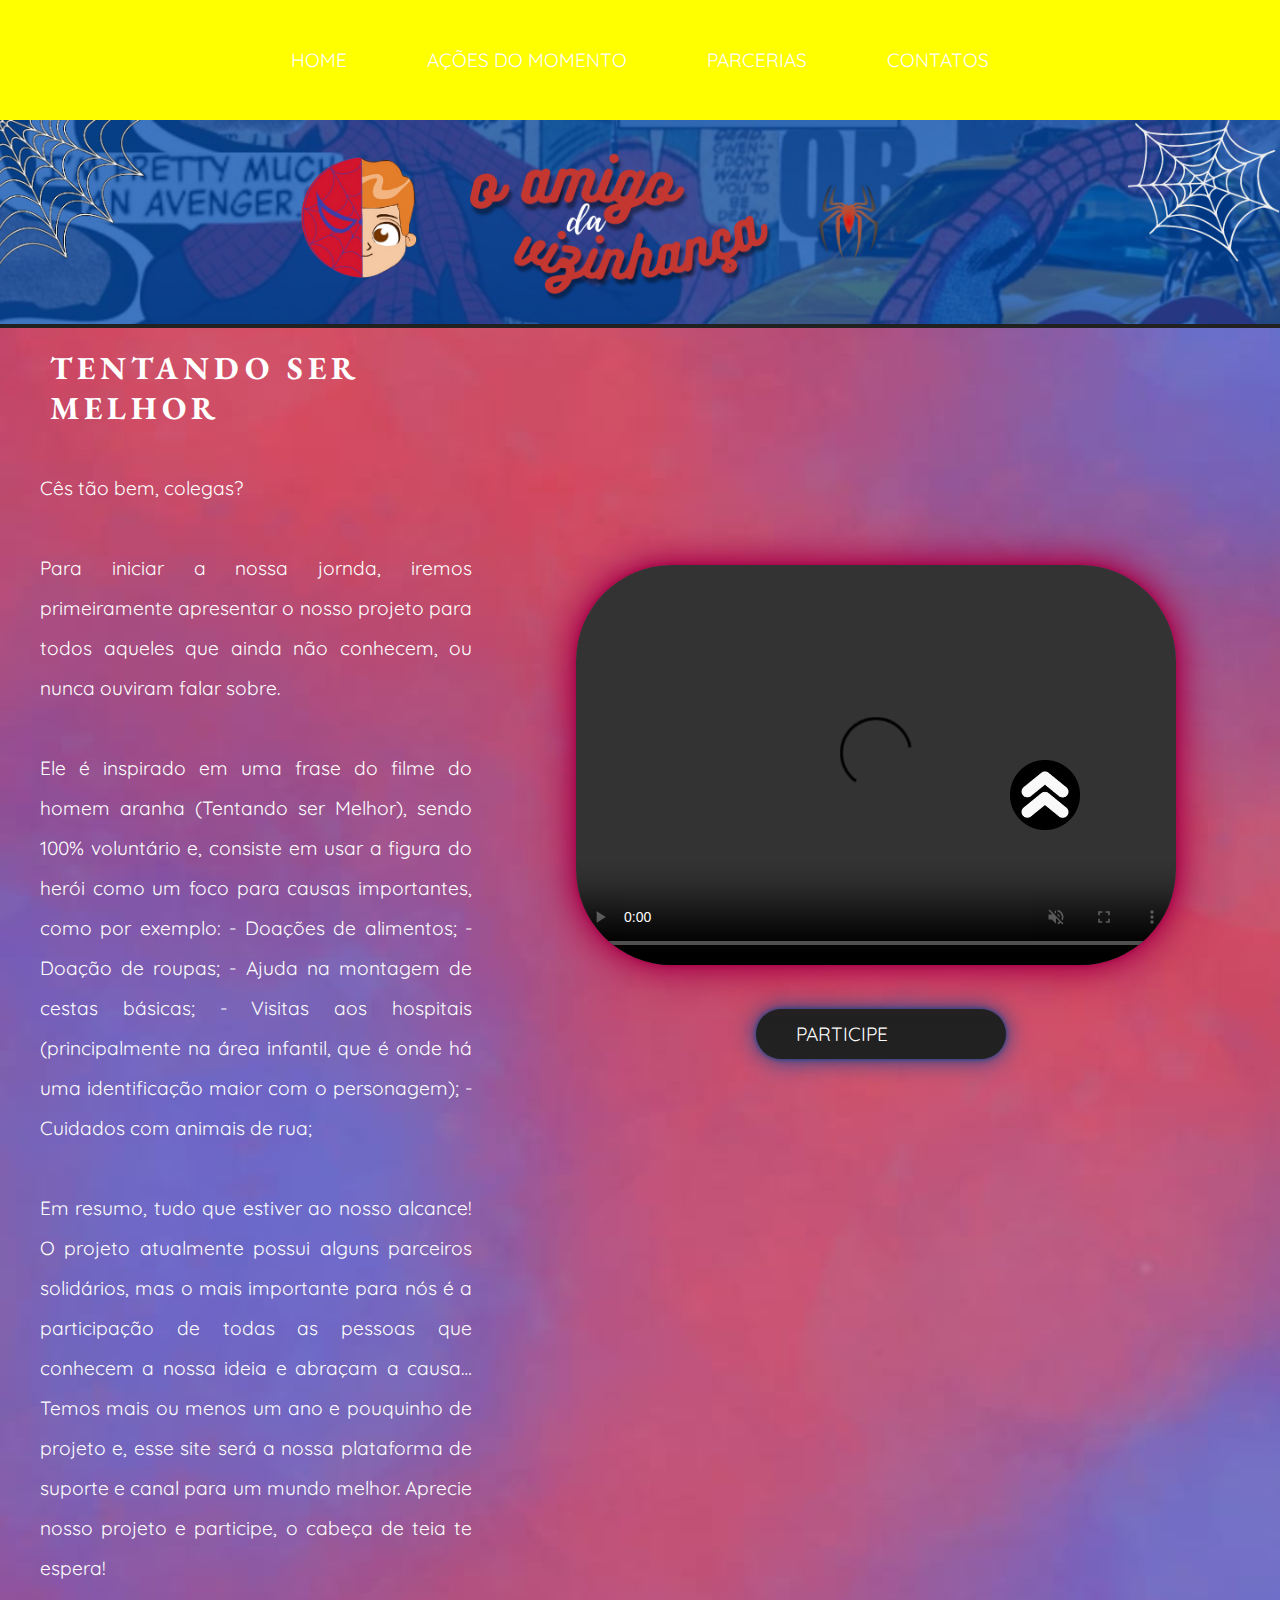
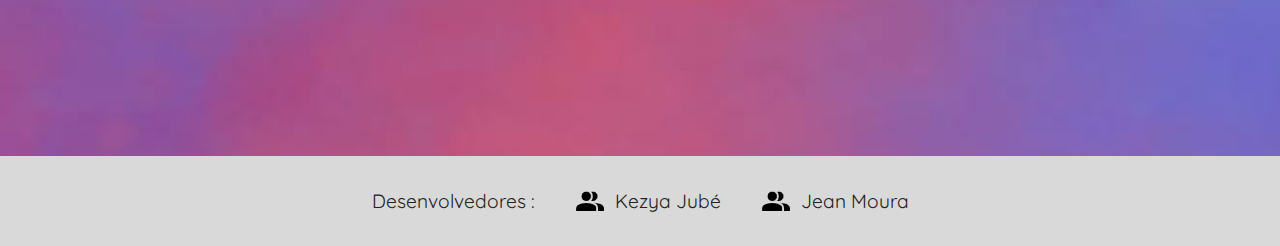
==== commit c1988e2b: "Add files via upload" ====
--- a/index.html
+++ b/index.html
@@ -13,29 +13,18 @@
 <body id="1" background="midias/fundo.png">
 	
 		<header>
+			<img class="img-menu-mobile" src="midias/menu-mobile.png" >
 			<nav>
 				
-				<a href="#layout"><p>HOME</p></a>
+				
+				<a href="#layout" ><p>HOME</p></a>
 				<a href="pag-momentos.html#AcoesDoMomento"><p>AÇÕES DO MOMENTO</p></a>
-				<a href="pag-parceirias.html#layout-pag-3"><p>PARCERIAS</p></a>
+				<a href="pag-parcerias.html#layout-pag-3"><p>PARCERIAS</p></a>
 				<a href="pag-contatos.html#layout-pag-4"><p>CONTATOS</p></a>
 			
 			
 			</nav>
 			
-			<div class="mobile-menu-icon"> 
-				<button onclick="menuShow()"><img src= "midias/menu-mobile.png" class="icon"/> </button>
-			</div>
-
-			<div class="menu-mobile">
-				<ul>
-				<li><a href="#layout"><p><b>HOME</b></p></a></li>
-				<li><a href="pag-momentos.html#AcoesDoMomento"><p><b>AÇÕES DO MOMENTO</b></p></a></li>
-				<li><a href="pag-parceirias.html#layout-pag-3"><p><b>PARCERIAS</b></p></a></li>
-				<li><a href="pag-doações.html#banner"><p><b>DOAÇÕES</b></p></a></li>
-				<li><a href="#"><p><b>CONTATOS</b></p></a></li>
-				</ul>
-			</div>
 			
 			
 			<div id="banner" >
@@ -98,7 +87,7 @@
 		</div>
 
 		
-
+	</section>
 			
 		
 
@@ -115,11 +104,11 @@
 					<img src="midias/pessoas.png" />
 					<p>Jean Moura</p></a>
 					
-				
+			</div>
 
 			
 		</footer>
-		</section>
+		
 		
 	</body>
 </html>--- a/estilos.css
+++ b/estilos.css
@@ -1,55 +1,58 @@
 @import url('https://fonts.googleapis.com/css2?family=EB+Garamond&family=Quicksand&display=swap');
 * {
-  margin: 0;
-  padding: 0;
+	margin: 0;
+	padding: 0;
 }
 
 
 body {
- 
-  width: 100%;
+	width: 100%;
 }
 
 
 header {
-  background-color: #212121;
-  
-  
+	background-color: #212121;
 }
 
 header {
-  width:100%;
-  height: 100%;
-}
-header img{width: 100%;}
+	width:100%;
+	height: 100%;
+}
+
+header img{
+	width: 100%;
+}
+.img-menu-mobile{
+	display: none;
+}
 
 nav {
-  width: 100%;
-  display: flex;
-  justify-content: center;
+	width: 100%;
+	display: flex;
+	justify-content: center;
+	background-color: yellow;
 }
 
 nav a {
-  text-decoration: none;
-  color: #ffffff;
-  white-space: nowrap;
+	text-decoration: none;
+	color: #ffffff;
+	white-space: nowrap;
 }
 
 nav p {
-  color: #ffffff;
+	color: #ffffff;
 }
 
 nav p:hover {
-  text-decoration: none;
-  color: #afdbfe;
-  align-items: center;
-  font-size: 1.5em;
-  transition: 0.30s;
+	text-decoration: none;
+	color: #afdbfe;
+	align-items: center;
+	font-size: 1.5em;
+	transition: 0.30s;
 }
 
 #home{
-display:flex;
-
+	display:flex;
  }
 
 #home h1{
@@ -57,12 +60,11 @@
 }
 
 h1 {
-  color: #ffffff;
-  margin:20px;
-  font-size: 2em;
-  font-family: 'EB Garamond', serif;
-  letter-spacing: 5px;
-
+	color: #ffffff;
+	margin:20px;
+	font-size: 2em;
+	font-family: 'EB Garamond', serif;
+	letter-spacing: 5px;
 }
 
 p {
@@ -71,7 +73,6 @@
   margin:40px;
   line-height: 40px;
   font-size: 1.2em;
-  width: 50%;
   text-align: justify;
 }
 
@@ -82,7 +83,7 @@
   text-align: center;
 }
 #texto-home{
-	width: 70%;
+	width: 40%;
 	line-height: 40px;
 }
 #pag-video {
@@ -144,7 +145,7 @@
 
 .footer-mobile {
   background-color: #D9D9D9;
-  width: 100vw;
+  width: 100%;
   height: 90px;
   margin-top: 10%;
   display: flex;
@@ -186,7 +187,7 @@
 	height: 70px;
 	border-radius: 35px;
 	position: fixed;
-	right: 50px;
+	right: 200px;
 	bottom: 70px;
 	z-index: 1;
 }
@@ -217,41 +218,41 @@
 	margin: 0;
 }
 /*pagina ações do momento*/
+
 #pag-2{
-width:100%; 
-display: flex;
+	width:100%; 
+	display: flex;
 }
 
 #pag-2 h1{
-	margin-left:15%;
-}
-
-input {display:none;}
-
+	margin-left:50px;
+}
+
+
+input {
+	display:none;
+}
 .carousel {
     overflow: hidden;
     position: relative;
-  	right: 20%;
+  	right: 50px;
     bottom:20px;
-    width: 600px;
-    height: 50%;
+    width: 700px;
+    height: 40%;
     margin:10%;
+	box-shadow:3px 3px 10px #0D448C;
 }
 
 .carousel-images {
-    position: relative;
-    top: 0;
-    left: 0;
     display: flex;
-    width: 400%;
-    height: 30%;
+    width: 500%;
     transition: 0.5s;
 }
 
 .carousel-images img {
 	width: 100%;
 	height: 100%;
-    object-fit:contain;
+    
 }
 
 .carousel-controls {
@@ -282,17 +283,18 @@
     left: 0;
     bottom: 0;
     height: 400px;
-    background: linear-gradient(transparent, #000 90%);
+    background: linear-gradient(transparent, #100d0d62 90%);
     gap: 12px;
     justify-content: center;
     padding-bottom: 50px;
 }
 
+
 input:nth-child(1):checked ~
-.dots label:nth-child(1),
+.dots label:nth-child(1)
 
 input:nth-child(2):checked ~
-.dots label:nth-child(2),
+.dots label:nth-child(2)
 
 input:nth-child(4):checked ~
 .dots label:nth-child(4)
@@ -318,16 +320,16 @@
 input:nth-child(4):checked ~ .carousel-images {
     translate: -75%;
 }
-/*pagina parceirias */
+
+/*pagina parcerias */
 
 #pag-3{
 	height:100%;
 	margin-bottom: 30%;
-	margin-top: 60px;;
+	margin-top: 60px;
 }
 #layout-pag-3 p {
 	width: 80%;
-	margin:40px;
 	position: relative;
 	left: 10%;
 	
@@ -337,7 +339,7 @@
 	text-align: center;
 	justify-content: center;
 }
-#btn-Parceirias{
+#btn-Parcerias{
 	width: 400px;
 	height:50px;
 	margin-top:60px;
@@ -349,27 +351,27 @@
 	position:absolute;
 	left: 35%;
 }
-#btn-Parceirias:hover{
+#btn-Parcerias:hover{
 	width: 500px;
 }
-#btn-Parceirias p {
+#btn-Parcerias p {
 	font-family: 'Quicksand', sans-serif;
 	color:white;
 	position: relative;
 	bottom:60%;
 	
 }
-#btn-Parceirias a {
+#btn-Parcerias a {
 	text-decoration: none;
 	position:relative;
 	right: 40px;
 }
 
-#btn-Parceirias:hover{
+#btn-Parcerias:hover{
 box-shadow: 0 0 5px #ffffff, 0 0 25px #ffffff,0 0 50px #ffffff,0 0 100px #ffffff,0 0 200px #ffffff;
 	transition: 0.5s;
 }
-#btn-Parceirias p:hover{
+#btn-Parcerias p:hover{
 	font-family: 'Quicksand', sans-serif;
 	color:white;
 	text-decoration: none;
@@ -384,23 +386,20 @@
 /*pagina-contatos**************/
 #layout-pag-4 h1{
 	position: relative;
-	left: 40%;}
-#layout-pag-4 p  {
-	position:relative;
-	left: 20%;
-}
-#pag-logo-contatos{
-	display: flex;
+	left: 40%;
+}
+.logos{
+	justify-content: center;
 }
 #logos img{
 	width: 50px;
 	height: 50px;
 }
+
 #logos p{
 	font-size: 1.2em;
-	position: relative;
-	left:20px;
 	color: white;
+	width: 50%;
 }
 #logos a { 
 	text-decoration: none;
@@ -416,38 +415,45 @@
 
 
 
+
+
+
+
 /*media query*/
 
-@media(min-width:350px) and (max-width:768px){
+@media(min-width:390px) and (max-width:768px){
 	
 	*{
 		padding:0;
 		margin:0;
 	}
 	
-	body{
-		width: 100vw;
-	}
-
-	html{
-		width:100%;
-		height: 100%;
-	}
-
 	nav{
-		display: none;
-	}
-
-	.mobile-menu-icon{
-		justify-content: right;
-	}
-	.icon{
-		
-		height: 20px;
+		width: 100%;
+		height: 50px;
+		display:block;
+		overflow: hidden;
+		background-color: #0d448c;
+	}
+	
+	.img-menu-mobile{
+		display:flex;
 		width: 30px;
-		
-	}
-
+		height: 30px;
+		background-color:#ffffff;
+		align-items: center;
+	}
+	nav p{
+		font-size: 0.8em;
+		text-align: center;
+		margin: 0;
+	}
+	nav p:hover{
+		font-size: 0.8em;}
+	nav:hover{
+		height: 200px;
+		overflow: none;
+	}
 	#banner{
 		height: 100%;
 		width: 100%;
@@ -455,83 +461,62 @@
 	}
 	#home,#pag-1{
 		width: 100%;
-		height: 100px;
+		height: 100%;
 		display: block;
 	}
+	
 
 	#banner img{
 		width: 100%;
-		height: 100%;
-	}
-	#menu{
-		display: none;
-	}
-		
-	.mobile-menu-icon{
+		height:120%;;
+	}
+	
+	h1{
+		font-size: 1.3em;
+	}
+
+	#texto-home {display: none;}
+	
+
+	#pag-1 p{
+		font-size: 0.9em;	
+		text-align: justify;
 		width: 100%;
-		height: 40px;
-		display:flex;
-	}
-
-	#texto-home p{
-		width: 100%;
-		letter-spacing:0.1em;
-		line-height: 15px;
-		position: relative;
-		left: 40%;
-	}
-
-	#pag-1 p{
-		font-size: 0.8em;	
+		line-height: normal;
 	}
 	#pag-1 h1{
 		position: relative;
-		left: 30%;
-		width: 90%;
+		left: 20px;
+		white-space: nowrap;
+		
 	}
 
 	#texto-mobile{
+		width: 80%;
 		color: white;
-		font-size: 1em;
-		
-		}
-
-	h1{
-		font-size: 1em;
-		position: absolute;
-		left: 50px;
-	}
-
-	h2{
-		font-size: 0.9em;
+		font-size: 0.8em;
+		text-align: justify;
+		display:inherit;
+		line-height:5px;
+		
+	}
+
+	
+		
+	#pag-video{
+		height: 30px;
+		width: 30px;
+	}
+
+
+	#video-home{
+		width:200px;
+		height: 100px;
+		border-radius: 0in;
 		position: relative;
-		right: 100%;
-		top:40%;
-
-	}
-		
-	#pag-video{
-		height:50px;
-		left:55%;
-		position: absolute;
-		top: 700px;
-	}
-
-	#pag-video h2{
-		position: absolute;
-		top: 230%;
-		font-size: 0.9em;
-		transform: translate(40px);
-	}
-
-	#video-home{
-		width:300px;
-		height: 200px;
-		position: absolute;
-		top:300% ;
-		border-radius: 0in;
-		transform: translate(-50%);
-	}
+		right: 80px;
+	}
+
 	#video-home:hover{
 		border-radius: 0in;
 	}
@@ -540,170 +525,167 @@
 		width: 100px;
 		height: 50px;
 		position: relative;
-		top:630%;
-		right: 80%;
-	}
+		right:40px;
+	}
+
 	#btn-partipice p{
 		position: relative;
 		top: 15px;
-		right:40px;
+		right:25px;
+		
 	}
 			
 	#btn-partipice:hover{
 		width: 110px;
 	}
 			
-	.footer-mobile{
-		width: 100%;
-		height:60px;
-		display: flex;
-		justify-content: center;
-		align-items: center;	
-		
-	}
-	
-	#logos img{
-		width: 30px;
-		height: 30px;
-		position: relative;
-		top:5px;
-		right: 50%;
-	}
-	#logos p{
-		text-align: center;
-		width: 100%;
-		position: relative;
-		left: -30px;
-		font-size:1em;
-		padding: 0;
-	}
+	
+	
 	.logo-contatos{
-		display: block;
+		display: flexbox;
 		width: 100%;
 		margin:0;
 		padding: 0;
-	}
-
-	.open{
-		display: block;
-		}
+		
+	}
+	
 		
 	.bt-topo{
 		width: 2px;
 		height:2px;
 		position: fixed;
-		left: 85%;
-		bottom: 120px;
+		right: 10x;
+		top: 10px;
 		z-index: 1;
 	}
 		
 	.bt-topo img{
 		width: 40px;
 		height: 40px;
-		}
+	}
 
 			/*pag-2*/
 	#pag-2{
 		display: block;
-		margin-top: 20%;
+		width: 100%;
 	}
 
 	#pag-2 p{
 		text-align: justify;
 		font-size: 0.8em;
 		width: 80%;
-		margin: 0;
-		line-height:15px; 
+		line-height: normal;
+	}
+
+		
+	.carousel{
+		width:50%;
 		position: relative;
-		left: 50px; 
-		top: 40%;
-	}
-	#pag-2 h1{
-	 	position: absolute;
-		top:130px;
-	}
-		
-	.carousel{
-		width: 60%;
-		position: relative;
-		bottom: 30%;
-		left:50px;
-		margin-right: 0;
-	}
-
-	.carousel-images{
-		margin-right: 0;
-	}
-
+		left:30px;
+		
+	}
+	footer{
+		display: block;
+		position: absolute;
+		bottom: 0;
+		width: 100%;
+    	clear: both;
+	}
+	
 	/*pagina-parcerias*/
 
 	#pag-3 p{
-		font-size: 0.8em;
+		font-size: 0.7em;
 		width: 80%;
 		margin: 0;
-		position: relative;
-		left: 50px; 
-	}
-	#btn-Parceirias{
+		line-height: normal;
+	}
+	
+
+	#btn-Parcerias{
 		width: 300px;
 		position: relative;
 		left:10%;
 	}
-	#btn-Parceirias p{
-		font-size: 0.8em;
-		position: relative;
-		top:15px;
-		right:30%;
-	}
-	#btn-Parceirias:hover{
-		width:320px;
-	} 
-	#btn-Parceirias:hover p{
+	#btn-Parcerias a{
 		font-size: 1em;
 		position: relative;
-		top:3px;
+		top: 45px;
+		left: 30px;
+	}
+	#btn-Parcerias:hover{
+		width:310px;
+	} 
+	#btn-Parcerias:hover p{
+		font-size: 1em;
+		
 	}
 
 	/*pagina-contatos*/
+	#texto-contatos p{
+		line-height: normal;
+		font-size: 0.8em;
+	}
+	#texto-contatos h1{ 
+		position:relative;
+		left:30%;
+
+	}
 	.logos p {
-		font-size:0.02em
-
-	}
-
-
-}
-
-
-
-
-
-
-
-
-
-
-
-
-
-
-
-
-
-
-
-
-
-
-
-
-
-
-
-
-
-
-
-@media (min-width:481px) and (max-width: 768px){
+		font-size:0.2em
+	}
+	
+	#logos img{
+			width: 25px;
+			height: 25px;
+			position: relative;
+			top:3px;
+			right: 50%;
+	}
+	#logos p{
+			text-align: center;
+			width: 100%;
+			position: relative;
+			left: -30px;
+			font-size:1em;
+			
+	}	
+	.footer-mobile{
+		position: absolute ;
+	}	
+
+}
+
+
+
+
+
+
+
+
+
+
+
+
+
+
+
+
+
+
+
+
+
+
+
+
+
+
+
+
+
+
+@media (min-width:768px) and (max-width: 750px){
 	body{
 	width: 100%;
 }
@@ -712,7 +694,7 @@
 #pag-1,#pag-2,#pag-3{
 	width: 100%;
 	display: block;
-	background-color:blue;
+	
 }
 
 #pag-1{
@@ -761,9 +743,8 @@
 	left: 85%;
 }
 .footer-mobile{
-	position: relative;
-	top:80%;
-	
+flex-shrink: 0;
+
 }
 #pag-video{
 	position: relative;	
@@ -855,7 +836,7 @@
 	#pag-2 p {
 		font-size: 1em;
 	}
-	#btn-Parceirias{
+	#btn-Parcerias{
 		width: 300px;
 	}
 }
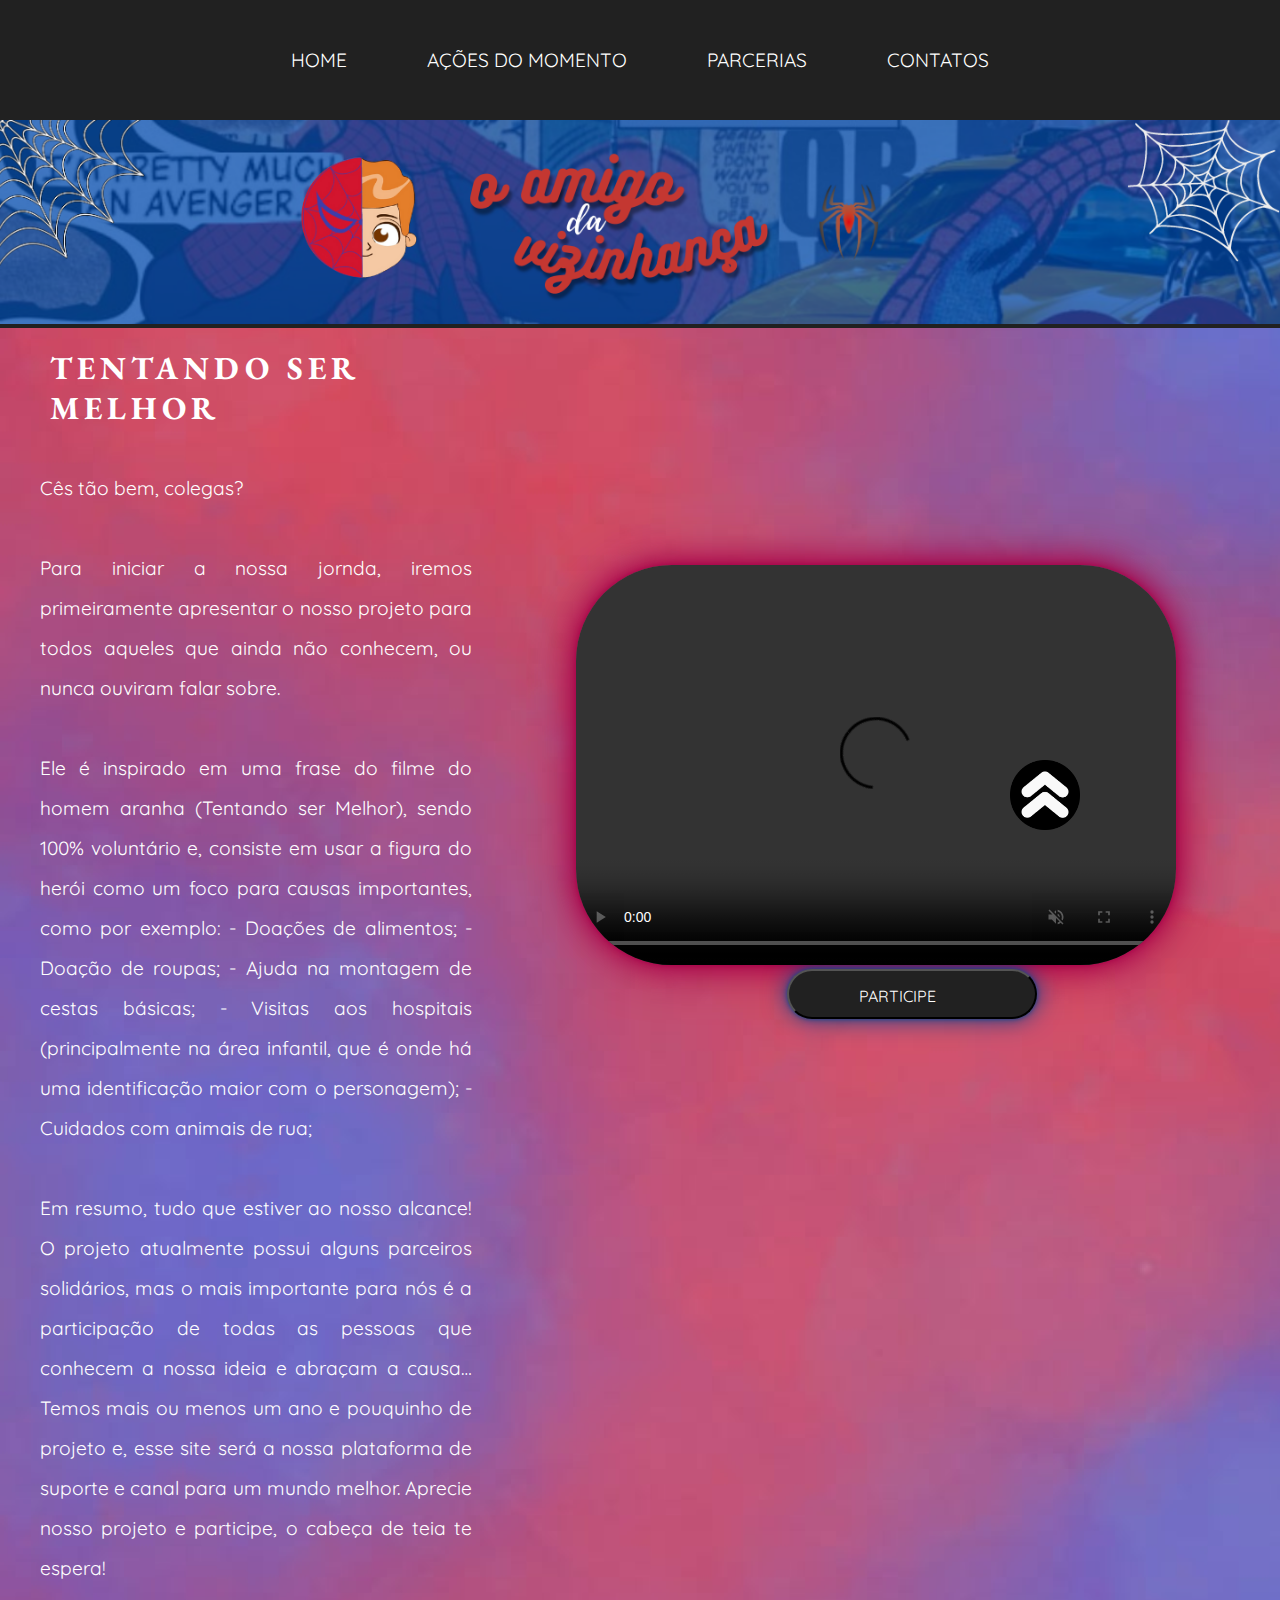
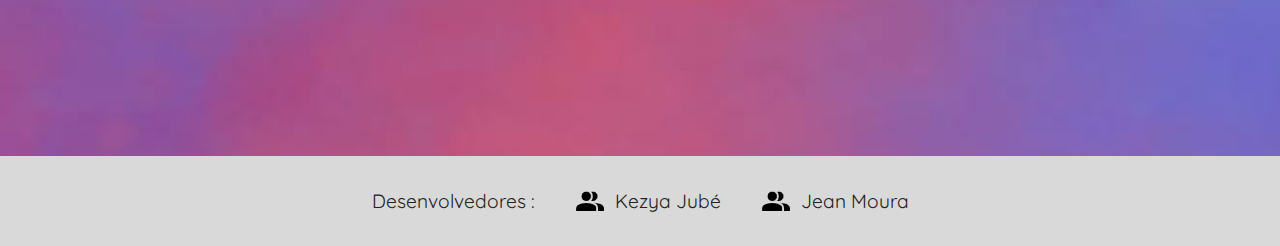
==== commit 739c5b40: "Add files via upload" ====
--- a/index.html
+++ b/index.html
@@ -66,11 +66,10 @@
 							
 					</video>
 
-					<div id="btn-partipice" >
+					<button id="btn-partipice" >
 						<a href="pag-momentos.html#pag-2"><p>PARTICIPE</p></a>
-						
-
-					</div>
+			
+					</button>
 				
 				</div>	
 			
--- a/estilos.css
+++ b/estilos.css
@@ -30,7 +30,7 @@
 	width: 100%;
 	display: flex;
 	justify-content: center;
-	background-color: yellow;
+	
 }
 
 nav a {
@@ -127,7 +127,8 @@
   color: white;
   font-size: 1.2em;
    position: relative;
- 	top: 5px;
+ 	bottom: 35px;
+	left: 30px;
 }
 
 #btn-partipice a{
@@ -324,16 +325,14 @@
 /*pagina parcerias */
 
 #pag-3{
-	height:100%;
 	margin-bottom: 30%;
-	margin-top: 60px;
 }
 #layout-pag-3 p {
-	width: 80%;
+	width: 90%;
 	position: relative;
-	left: 10%;
-	
-
+	left: 2%;
+	bottom:10px;
+	font-size: 1.2em;
 }
 #layout-pag-3 h1{
 	text-align: center;
@@ -358,7 +357,9 @@
 	font-family: 'Quicksand', sans-serif;
 	color:white;
 	position: relative;
-	bottom:60%;
+	bottom:80%;
+	left: 20%;
+
 	
 }
 #btn-Parcerias a {
@@ -383,7 +384,7 @@
 #texto-mobile{display: none;}
 
 
-/*pagina-contatos**************/
+/*pagina-contatos*/
 #layout-pag-4 h1{
 	position: relative;
 	left: 40%;
@@ -404,7 +405,6 @@
 #logos a { 
 	text-decoration: none;
  }
-
 
 
 
@@ -433,23 +433,23 @@
 		height: 50px;
 		display:block;
 		overflow: hidden;
-		background-color: #0d448c;
 	}
 	
 	.img-menu-mobile{
-		display:flex;
 		width: 30px;
 		height: 30px;
 		background-color:#ffffff;
-		align-items: center;
+		
 	}
 	nav p{
 		font-size: 0.8em;
 		text-align: center;
-		margin: 0;
+		margin-top: 10px;
+		line-height: normal;
 	}
 	nav p:hover{
 		font-size: 0.8em;}
+	
 	nav:hover{
 		height: 200px;
 		overflow: none;
@@ -459,9 +459,8 @@
 		width: 100%;
 
 	}
-	#home,#pag-1{
+	#home{
 		width: 100%;
-		height: 100%;
 		display: block;
 	}
 	
@@ -476,7 +475,6 @@
 	}
 
 	#texto-home {display: none;}
-	
 
 	#pag-1 p{
 		font-size: 0.9em;	
@@ -488,7 +486,6 @@
 		position: relative;
 		left: 20px;
 		white-space: nowrap;
-		
 	}
 
 	#texto-mobile{
@@ -498,23 +495,25 @@
 		text-align: justify;
 		display:inherit;
 		line-height:5px;
-		
-	}
-
-	
-		
+	}
+
 	#pag-video{
-		height: 30px;
-		width: 30px;
-	}
+		margin-bottom: 30px;
+		width: 200px;
+		position: relative;
+		left: 90px;
+		margin-top: 40px;
+	}
+
 
 
 	#video-home{
-		width:200px;
-		height: 100px;
+		width:300px;
+		height: 200px;
 		border-radius: 0in;
 		position: relative;
-		right: 80px;
+		right: 50px;
+
 	}
 
 	#video-home:hover{
@@ -525,13 +524,14 @@
 		width: 100px;
 		height: 50px;
 		position: relative;
-		right:40px;
+		right:20px;
+
 	}
 
 	#btn-partipice p{
 		position: relative;
-		top: 15px;
-		right:25px;
+		bottom: 25px;
+		left: -20px;
 		
 	}
 			
@@ -542,20 +542,20 @@
 	
 	
 	.logo-contatos{
-		display: flexbox;
+		display: flex;
 		width: 100%;
 		margin:0;
 		padding: 0;
-		
-	}
+	}
+	
 	
 		
 	.bt-topo{
 		width: 2px;
 		height:2px;
 		position: fixed;
-		right: 10x;
-		top: 10px;
+		right: 70px;
+		bottom:110px;
 		z-index: 1;
 	}
 		
@@ -563,7 +563,7 @@
 		width: 40px;
 		height: 40px;
 	}
-
+	
 			/*pag-2*/
 	#pag-2{
 		display: block;
@@ -574,33 +574,37 @@
 		text-align: justify;
 		font-size: 0.8em;
 		width: 80%;
-		line-height: normal;
+		line-height:normal
 	}
 
 		
 	.carousel{
 		width:50%;
-		position: relative;
+		position:relative;
 		left:30px;
 		
 	}
-	footer{
-		display: block;
-		position: absolute;
-		bottom: 0;
-		width: 100%;
-    	clear: both;
-	}
 	
 	/*pagina-parcerias*/
 
 	#pag-3 p{
 		font-size: 0.7em;
-		width: 80%;
-		margin: 0;
 		line-height: normal;
-	}
-	
+		transform: translate(-10%);
+	}
+	#layout-pag-3 nav p{
+		position: relative;
+		top: 0;
+		transform: translate(-29px);
+		font-size:0.8em;
+		
+	}
+		#layout-pag-3 button p{
+			position: relative;
+			bottom:30px;
+			left: 25px;
+			font-size: 0.9em;
+		}
 
 	#btn-Parcerias{
 		width: 300px;
@@ -610,7 +614,7 @@
 	#btn-Parcerias a{
 		font-size: 1em;
 		position: relative;
-		top: 45px;
+		top: 5px;
 		left: 30px;
 	}
 	#btn-Parcerias:hover{
@@ -631,61 +635,73 @@
 		left:30%;
 
 	}
-	.logos p {
-		font-size:0.2em
-	}
+	#logos {
+		margin-left: 20px;
+	}
+	
 	
 	#logos img{
 			width: 25px;
 			height: 25px;
 			position: relative;
 			top:3px;
-			right: 50%;
+			left: 30px;
 	}
 	#logos p{
-			text-align: center;
+			text-align: left;
+			margin-left: 25px;
 			width: 100%;
-			position: relative;
-			left: -30px;
 			font-size:1em;
 			
 	}	
 	.footer-mobile{
-		position: absolute ;
-	}	
-
-}
-
-
-
-
-
-
-
-
-
-
-
-
-
-
-
-
-
-
-
-
-
-
-
-
-
-
-
-
-
-
-@media (min-width:768px) and (max-width: 750px){
+		display: block;
+		width: 100%;
+		height: 150px;
+    	position: relative;
+		bottom: 0;
+	}
+	.footer-mobile p{
+		font-size: 0.6em;
+	}
+	.footer-mobile img{
+		width: 15px;
+		height: 15px;
+	}
+
+
+}
+
+
+
+
+
+
+
+
+
+
+
+
+
+
+
+
+
+
+
+
+
+
+
+
+
+
+
+
+
+
+@media (min-width:769px) and (max-width: 750px){
 	body{
 	width: 100%;
 }
